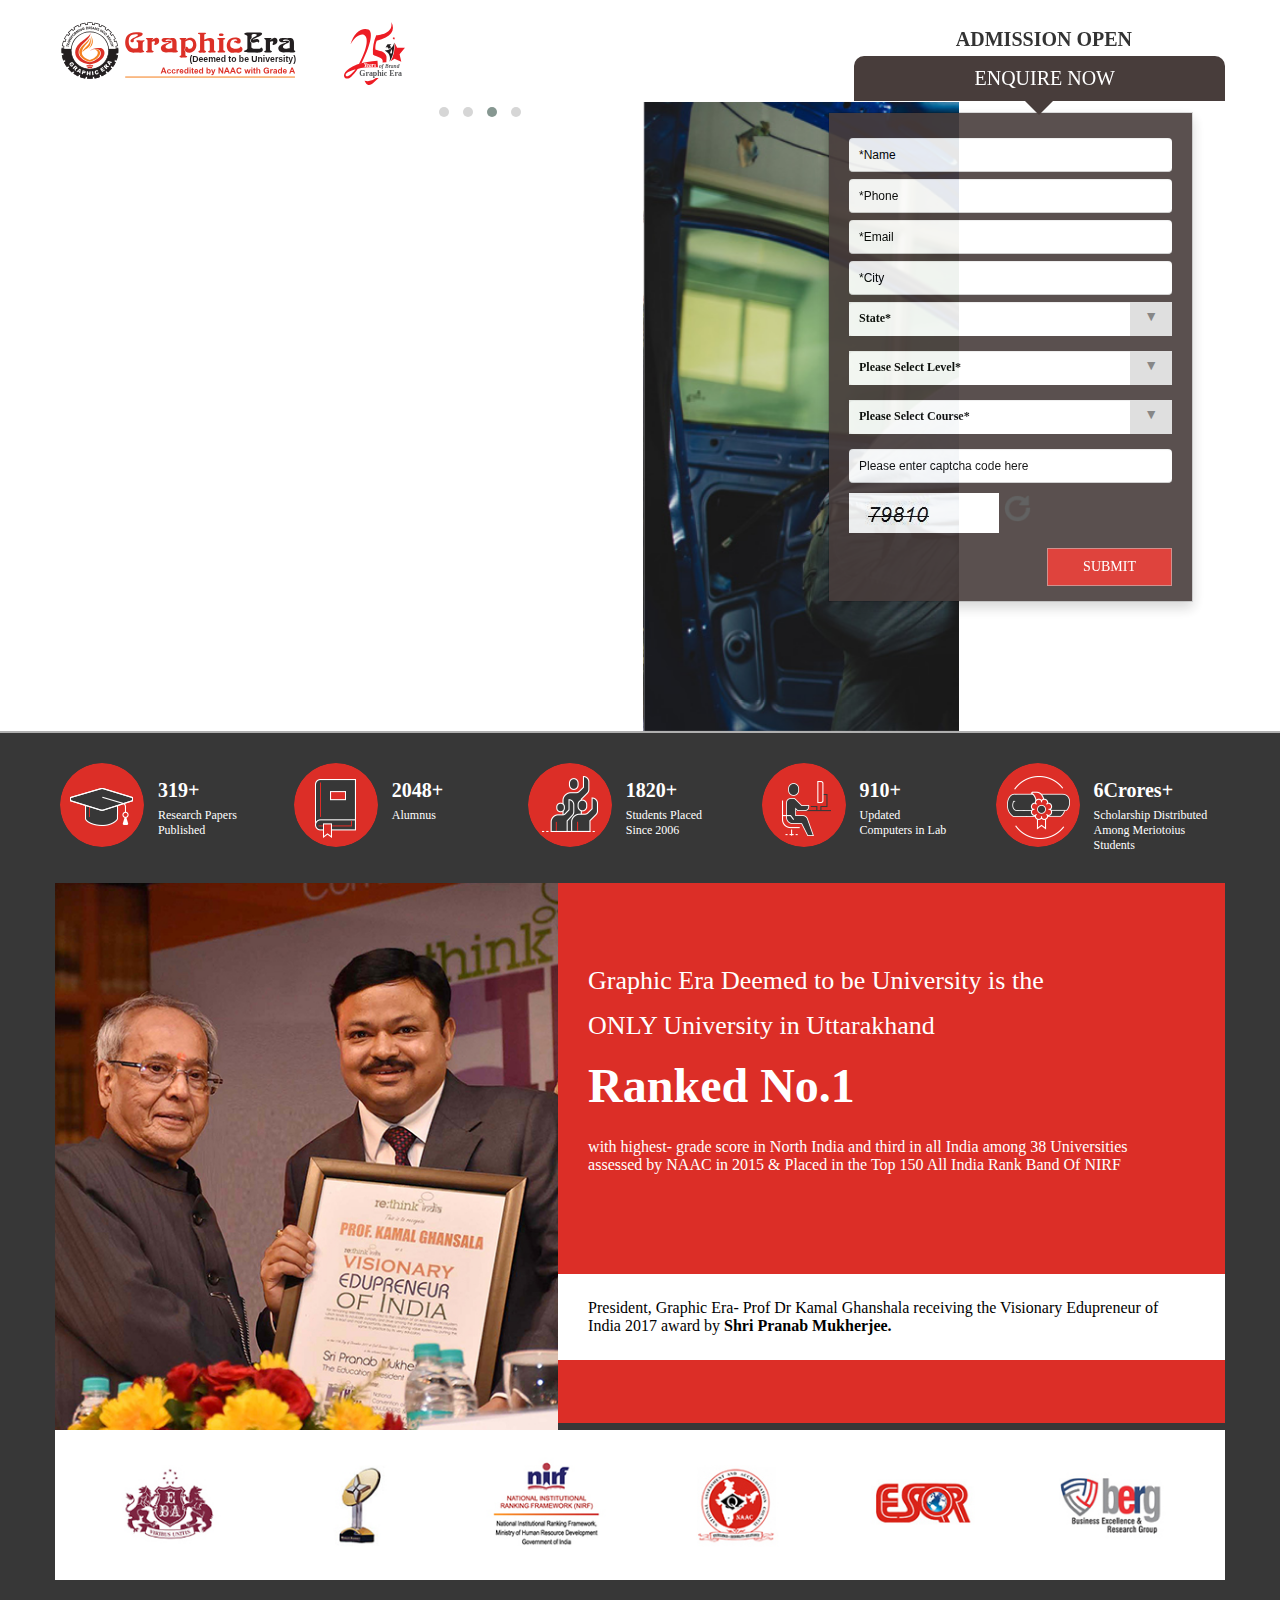
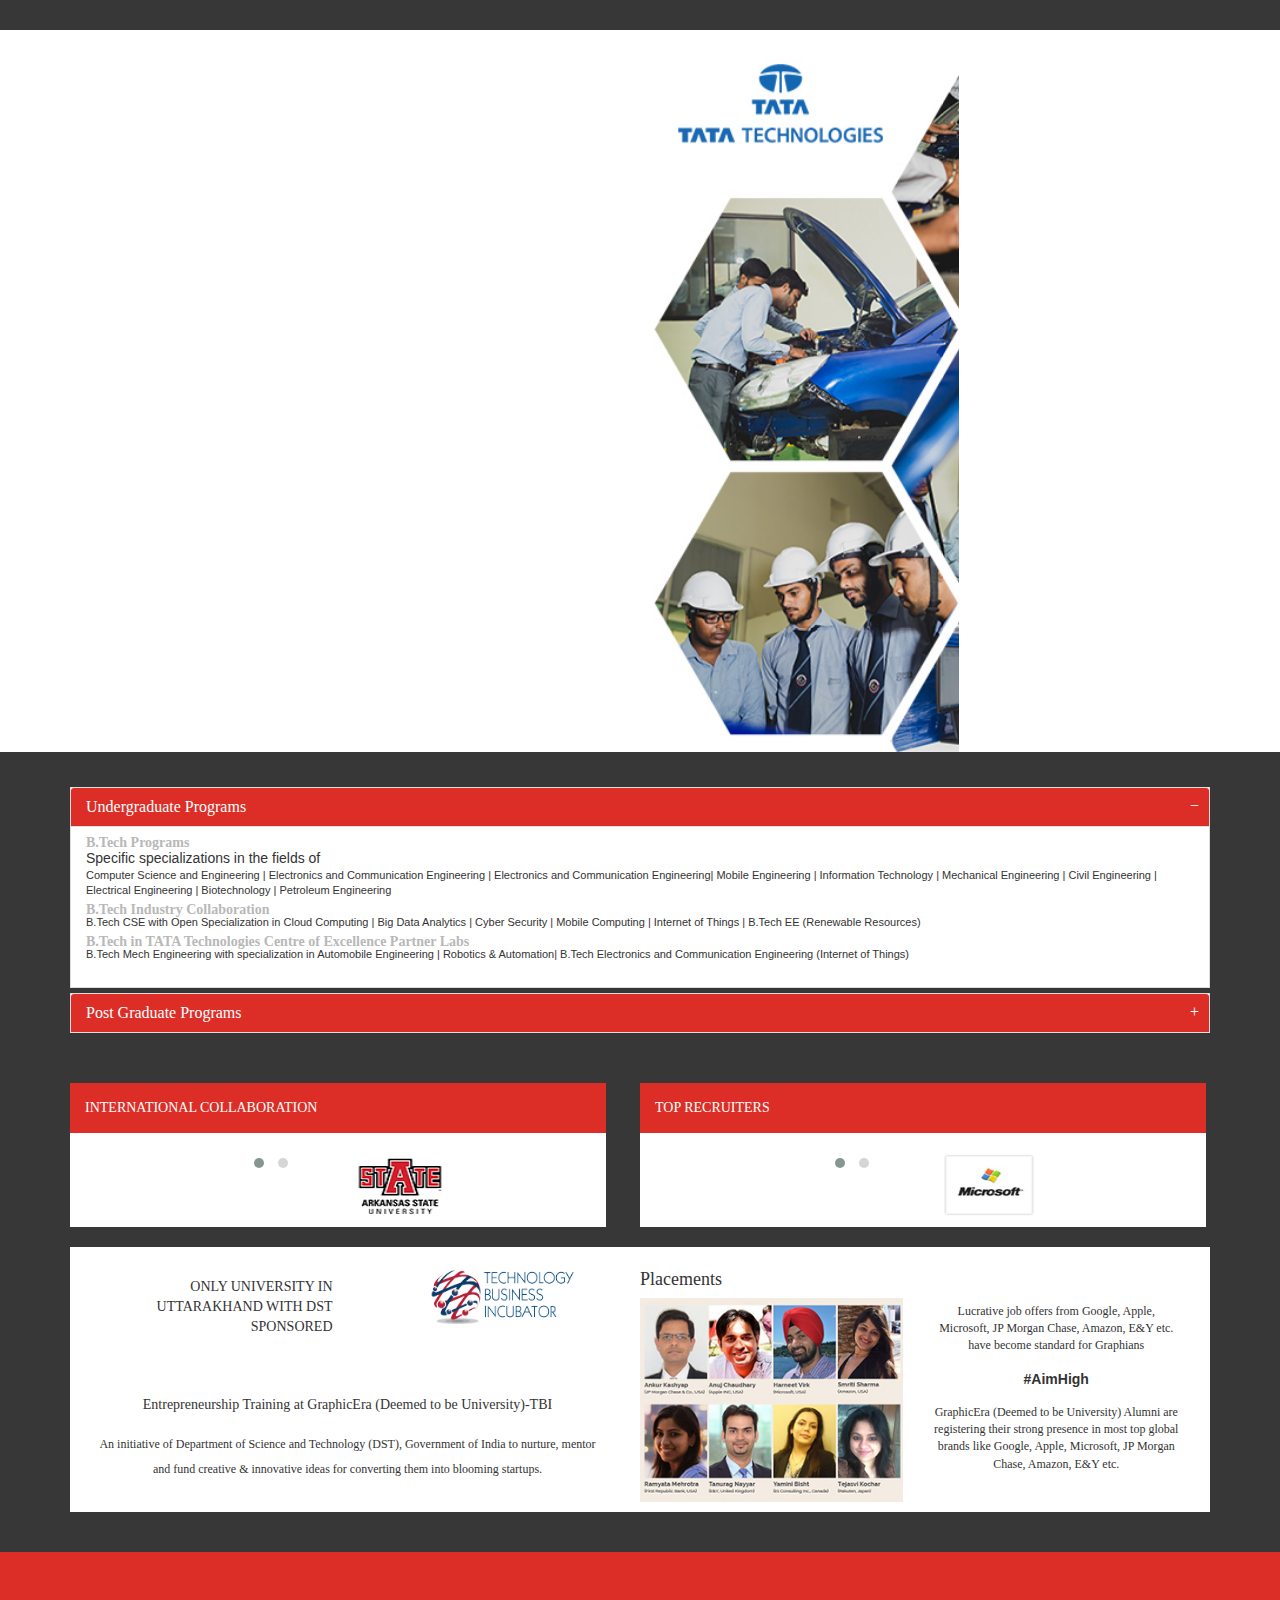
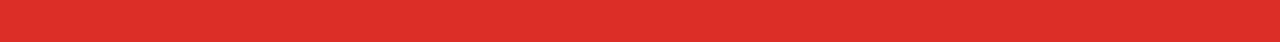
==== geu/index.html @ 0e21ab45 "Add files via upload" ====
<!DOCTYPE html PUBLIC "-//W3C//DTD XHTML 1.0 Transitional//EN" "http://www.w3.org/TR/xhtml1/DTD/xhtml1-transitional.dtd">
<!-- saved from url=(0041)http://www.geu.ac.in/engg-admissions2018/ -->
<html xmlns="http://www.w3.org/1999/xhtml"><head><meta http-equiv="Content-Type" content="text/html; charset=UTF-8"><title>
	Admission 2018 | Graphic Era University
</title><meta name="keywords" content="best engineering college in dehradun, engineering college in dehradun, technology college in dehradun, top technical university in india, top university in india for engineering"><meta name="description" content="Ranked 1st in Top, Private Universities in Dehradun, Uttarakhand - Graphic Era University is evidently the Top and best engineering university in India,  offering B.Tech, M.Tech, MBA, BBA, MCA, BCA."><meta name="viewport" content="width=1024"><link rel="stylesheet" href="./Admission 2018 _ Graphic Era University_files/style2.css" type="text/css"><link rel="stylesheet" href="./Admission 2018 _ Graphic Era University_files/bootstrap.min.css"><link rel="stylesheet" href="./Admission 2018 _ Graphic Era University_files/fontawesome-all.min.css"><link rel="stylesheet" href="./Admission 2018 _ Graphic Era University_files/geu-mainStyle.css" type="text/css"><link rel="stylesheet" href="./Admission 2018 _ Graphic Era University_files/custom-responsive-style.css" type="text/css"><link rel="stylesheet" href="./Admission 2018 _ Graphic Era University_files/owl.carousel.min.css" type="text/css"><link rel="stylesheet" href="./Admission 2018 _ Graphic Era University_files/owl.theme.default.min.css" type="text/css"><link rel="stylesheet" type="text/css" href="./Admission 2018 _ Graphic Era University_files/jquery.realperson.css">
    <script type="text/javascript" async="" src="./Admission 2018 _ Graphic Era University_files/f.txt"></script><script type="text/javascript" async="" src="./Admission 2018 _ Graphic Era University_files/st.v3.js.download"></script><script src="./Admission 2018 _ Graphic Era University_files/1748163865430620" async=""></script><script async="" src="./Admission 2018 _ Graphic Era University_files/fbevents.js.download"></script><script async="" src="./Admission 2018 _ Graphic Era University_files/analytics.js.download"></script><script src="./Admission 2018 _ Graphic Era University_files/jquery.min.js.download"></script>
    <script src="./Admission 2018 _ Graphic Era University_files/bootstrap.min.js.download"></script>
    <script type="text/javascript" src="./Admission 2018 _ Graphic Era University_files/owl.carousel.js.download"></script>
    <script type="text/javascript" src="./Admission 2018 _ Graphic Era University_files/csrouselScript.js.download"></script>
    <script type="text/javascript" src="./Admission 2018 _ Graphic Era University_files/navbar-fixed-on-scrolling.js.download"></script>
    <script type="text/javascript" src="./Admission 2018 _ Graphic Era University_files/jquery.plugin.min.js.download"></script>
    <script type="text/javascript" src="./Admission 2018 _ Graphic Era University_files/jquery.realperson.min.js.download"></script>
    <script type="text/javascript">
        function RefreshCaptchanew() {
            var img = document.getElementById("imgCaptchanew");
            img.src = "/Handler.ashx?query=" + Math.random();
        }
    </script>
    <script>
        (function (i, s, o, g, r, a, m) {
            i['GoogleAnalyticsObject'] = r; i[r] = i[r] || function () {
                (i[r].q = i[r].q || []).push(arguments)
            }, i[r].l = 1 * new Date(); a = s.createElement(o),
  m = s.getElementsByTagName(o)[0]; a.async = 1; a.src = g; m.parentNode.insertBefore(a, m)
        })(window, document, 'script', 'https://www.google-analytics.com/analytics.js', 'ga');

        ga('create', 'UA-99084455-1', 'auto');
        ga('send', 'pageview');

    </script>
    <!-- Facebook Pixel Code -->
    <script>
        !function (f, b, e, v, n, t, s) {
            if (f.fbq) return; n = f.fbq = function () {
                n.callMethod ?
n.callMethod.apply(n, arguments) : n.queue.push(arguments)
            };
            if (!f._fbq) f._fbq = n; n.push = n; n.loaded = !0; n.version = '2.0';
            n.queue = []; t = b.createElement(e); t.async = !0;
            t.src = v; s = b.getElementsByTagName(e)[0];
            s.parentNode.insertBefore(t, s)
        } (window, document, 'script',
'https://connect.facebook.net/en_US/fbevents.js');
        fbq('init', '1748163865430620');
        fbq('track', 'PageView');
    </script>
    <noscript>
        <img height="1" width="1" src="https://www.facebook.com/tr?id=1748163865430620&ev=PageView
&noscript=1" />
    </noscript>
    <!-- End Facebook Pixel Code -->
    <!-- Global site tag (gtag.js) - Google AdWords: 823971696 -->
    <script async="" src="./Admission 2018 _ Graphic Era University_files/js"></script>
    <script>
        window.dataLayer = window.dataLayer || [];
        function gtag() { dataLayer.push(arguments); }
        gtag('js', new Date());

        gtag('config', 'AW-823971696');
</script>
    <script type="text/javascript">
        (function () {
            var f = function () {
                EF.init({ eventType: "transaction",
                    transactionProperties: "ev_LP_Visit=1&ev_transid=<transid>",
                    segment: "",
                    searchSegment: "",
                    sku: "",
                    userid: "5445",
                    pixelHost: "pixel.everesttech.net"

 , allow3rdPartyPixels: 1
                });
                EF.main();
            };
            window.EF = window.EF || {};
            if (window.EF.main) {
                f();
                return;
            }
            window.EF.onloadCallbacks = window.EF.onloadCallbacks || [];
            window.EF.onloadCallbacks[window.EF.onloadCallbacks.length] = f;
            if (!window.EF.jsTagAdded) {
                var efjs = document.createElement('script'); efjs.type = 'text/javascript'; efjs.async = true;
                efjs.src = 'https://www.everestjs.net/static/st.v3.js';
                var s = document.getElementsByTagName('script')[0]; s.parentNode.insertBefore(efjs, s);
                window.EF.jsTagAdded = 1;
            }
        })();
    </script>
    <noscript>
        <img src="https://pixel.everesttech.net/5445/t?ev_LP_Visit=1&ev_transid=<transid>"
            width="1" height="1" /></noscript>
<script src="./Admission 2018 _ Graphic Era University_files/f(1).txt"></script></head>
<body>
    <form name="form1" method="post" action="http://www.geu.ac.in/engg-admissions2018/" onsubmit="javascript:return WebForm_OnSubmit();" id="form1">
<div>
<input type="hidden" name="__EVENTTARGET" id="__EVENTTARGET" value="">
<input type="hidden" name="__EVENTARGUMENT" id="__EVENTARGUMENT" value="">
<input type="hidden" name="__LASTFOCUS" id="__LASTFOCUS" value="">
<input type="hidden" name="__VIEWSTATE" id="__VIEWSTATE" value="/[base64]/[base64]/nWE8kLipBoz">
</div>

<script type="text/javascript">
//<![CDATA[
var theForm = document.forms['form1'];
if (!theForm) {
    theForm = document.form1;
}
function __doPostBack(eventTarget, eventArgument) {
    if (!theForm.onsubmit || (theForm.onsubmit() != false)) {
        theForm.__EVENTTARGET.value = eventTarget;
        theForm.__EVENTARGUMENT.value = eventArgument;
        theForm.submit();
    }
}
//]]>
</script>


<script src="./Admission 2018 _ Graphic Era University_files/WebResource.axd" type="text/javascript"></script>


<script src="./Admission 2018 _ Graphic Era University_files/ScriptResource.axd" type="text/javascript"></script>
<script src="./Admission 2018 _ Graphic Era University_files/ScriptResource(1).axd" type="text/javascript"></script>
<script src="./Admission 2018 _ Graphic Era University_files/ScriptResource(2).axd" type="text/javascript"></script>
<script type="text/javascript">
//<![CDATA[
function WebForm_OnSubmit() {
validateAndHighlight();if (typeof(ValidatorOnSubmit) == "function" && ValidatorOnSubmit() == false) return false;
return true;
}
//]]>
</script>

<div>

	<input type="hidden" name="__VIEWSTATEGENERATOR" id="__VIEWSTATEGENERATOR" value="008FA252">
</div>
    <script type="text/javascript">
//<![CDATA[
Sys.WebForms.PageRequestManager._initialize('ScriptManager1', document.getElementById('form1'));
Sys.WebForms.PageRequestManager.getInstance()._updateControls([], [], [], 90);
//]]>
</script>

    <script type="text/javascript">
        function validateAndHighlight() {
            for (var i = 0; i < Page_Validators.length; i++) {
                var val = Page_Validators[i];
                var ctrl = document.getElementById(val.controltovalidate);
                if (ctrl != null && ctrl.style != null) {
                    if (!val.isvalid) {
                        ctrl.style.borderColor = '#FF0000';
                        //                        ctrl.style.backgroundColor = '#fbe3e6';
                    }
                    else {
                        ctrl.style.borderColor = '';
                        ctrl.style.backgroundColor = '';
                    }
                }
            }
        }
    </script>
    <header>

        <!-- Fixed navbar -->
        <nav id="header" class="navbar navbar-fixed-top">
            <div id="header-container" class="container navbar-container">
                <div class="navbar-header">
                    <button type="button" class="navbar-toggle" data-toggle="collapse" data-target="#myNavbar">
                        <span class="icon-bar"></span>
                        <span class="icon-bar"></span>
                        <span class="icon-bar"></span>
                    </button>

                    <a id="brand" class="navbar-brand logo" href="http://www.geu.ac.in/engg-admissions2018/#"><img class="img-responsive brandLogo" src="./Admission 2018 _ Graphic Era University_files/geu-logo.svg" alt="GEU Logo"></a>
                    <a id="geu-celebration" class="navbar-brand anniversary-logo" href="http://www.geu.ac.in/engg-admissions2018/#"><img class="img-responsive brandLogo anniversary-logo" src="./Admission 2018 _ Graphic Era University_files/anniversary-logo.svg" alt=" Logo"></a>
                </div>
                <div id="navbar" class="collapse navbar-collapse">
                    <h1>Admission Open</h1>
                    <ul class="enquire-now-form">
                        <li class="enquire-now-btn active"><a href="http://www.geu.ac.in/engg-admissions2018/#" id="enquireNow-btn">Enquire Now </a>
                            
                        </li>
                    </ul>
                </div>
            </div>
        </nav>
        <!-- Fixed navbar -->
    </header>
    <div class="geu-banner-content">
        <div class="geu-banner-carousel owl-theme owl-loaded owl-drag owl-carousel">
            
            
            
            
        <div class="owl-stage-outer"><div class="owl-stage" style="transform: translate3d(-6076px, 0px, 0px); transition: 0.25s; width: 12154px;"><div class="owl-item cloned" style="width: 1519.2px;"><div class="items">
                <img src="./Admission 2018 _ Graphic Era University_files/geu-carousel-banner-3.jpg" alt="GEU TATA">
            </div></div><div class="owl-item cloned" style="width: 1519.2px;"><div class="items">
                <img src="./Admission 2018 _ Graphic Era University_files/geu-carousel-banner-4.jpg" alt="GEU TATA">
            </div></div><div class="owl-item" style="width: 1519.2px;"><div class="items">
                <img src="./Admission 2018 _ Graphic Era University_files/geu-carousel-banner-1.jpg" alt="GEU Dehradun Top View">
            </div></div><div class="owl-item" style="width: 1519.2px;"><div class="items">
                <img src="./Admission 2018 _ Graphic Era University_files/geu-carousel-banner-2.jpg" alt="GEU Dehradun Front View">
            </div></div><div class="owl-item active" style="width: 1519.2px;"><div class="items">
                <img src="./Admission 2018 _ Graphic Era University_files/geu-carousel-banner-3.jpg" alt="GEU TATA">
            </div></div><div class="owl-item" style="width: 1519.2px;"><div class="items">
                <img src="./Admission 2018 _ Graphic Era University_files/geu-carousel-banner-4.jpg" alt="GEU TATA">
            </div></div><div class="owl-item cloned" style="width: 1519.2px;"><div class="items">
                <img src="./Admission 2018 _ Graphic Era University_files/geu-carousel-banner-1.jpg" alt="GEU Dehradun Top View">
            </div></div><div class="owl-item cloned" style="width: 1519.2px;"><div class="items">
                <img src="./Admission 2018 _ Graphic Era University_files/geu-carousel-banner-2.jpg" alt="GEU Dehradun Front View">
            </div></div></div></div><div class="owl-nav disabled"><div class="owl-prev">prev</div><div class="owl-next">next</div></div><div class="owl-dots"><div class="owl-dot"><span></span></div><div class="owl-dot"><span></span></div><div class="owl-dot active"><span></span></div><div class="owl-dot"><span></span></div></div></div>
        <ul class="enquire-now-form-content">
            <div id="divform">
                <div class="form-group">
                    <input name="txtname" type="text" id="txtname" class="form-control" placeholder="*Name">
                    <span id="RequiredFieldValidator1" class="star_valid" style="color:Red;display:none;">*</span>
                    
                </div>
                <div class="form-group">
                    
                    <input name="txtphone" type="text" id="txtphone" class="form-control" placeholder="*Phone">
                    <span id="RequiredFieldValidator2" class="star_valid" style="color:Red;display:none;">*</span>
                </div>
                <div class="form-group">
                    
                    <input name="txtemail" type="text" id="txtemail" class="form-control" placeholder="*Email">
                    <span id="RegularExpressionValidator1" class="star_valid" style="color:Red;display:none;">*</span>
                    <span id="RequiredFieldValidator7" class="star_valid" style="color:Red;display:none;">*</span>
                </div>
                <div class="form-group">
                    
                    <input name="txtcity" type="text" id="txtcity" class="form-control" placeholder="*City">
                    <span id="RequiredFieldValidator4" class="star_valid" style="color:Red;display:none;">*</span>
                </div>
                <div class="form-group">
                    <div class="selectContainer">
                        <div class="input-group-custom">
                            <div class="select">
                                <select name="drpstate" id="drpstate" class="form-control">
	<option selected="selected" value="0">State*</option>
	<option value="Andaman and Nicobar Island">Andaman and Nicobar Island</option>
	<option value="Andhra Pradesh">Andhra Pradesh</option>
	<option value="Arunachal Pradesh">Arunachal Pradesh</option>
	<option value="Assam">Assam</option>
	<option value="Bihar">Bihar</option>
	<option value="Chandigarh">Chandigarh</option>
	<option value="Chhattisgarh">Chhattisgarh</option>
	<option value="Dadra and Nagar Haveli">Dadra and Nagar Haveli</option>
	<option value="Daman and Diu">Daman and Diu</option>
	<option value="Delhi">Delhi</option>
	<option value="Goa">Goa</option>
	<option value="Gujarat">Gujarat</option>
	<option value="Haryana">Haryana</option>
	<option value="Himachal Pradesh">Himachal Pradesh</option>
	<option value="Jammu and Kashmir">Jammu and Kashmir</option>
	<option value="Jharkhand">Jharkhand</option>
	<option value="Karnataka">Karnataka</option>
	<option value="Kerala">Kerala</option>
	<option value="Lakshadweep">Lakshadweep</option>
	<option value="Madhya Pradesh">Madhya Pradesh</option>
	<option value="Maharashtra">Maharashtra</option>
	<option value="Manipur">Manipur</option>
	<option value="Meghalaya">Meghalayae</option>
	<option value="Mizoram">Mizoram</option>
	<option value="Nagaland">Nagaland</option>
	<option value="National Capital Region (India)">National Capital Region (India)</option>
	<option value="Odisha">Odisha</option>
	<option value="Puducherry">Puducherry</option>
	<option value="Punjab">Punjab</option>
	<option value="Rajasthan">Rajasthan</option>
	<option value="Sikkim">Sikkim</option>
	<option value="Tamil Nadu">Tamil Nadu</option>
	<option value="Tripura">Tripura</option>
	<option value="Uttar Pradesh">Uttar Pradesh</option>
	<option value="Uttarakhand">Uttarakhand</option>
	<option value="West Bengal">West Bengal</option>

</select>
                                <span id="RequiredFieldValidator3" class="star_valid2" style="color:Red;display:none;">*</span>
                            </div>
                        </div>
                    </div>
                </div>
                <div class="form-group">
                    <div class="col-md-12 selectContainer">
                        <div class="input-group-custom">
                            <div class="select">
                                <select name="drplevel" onchange="javascript:setTimeout(&#39;__doPostBack(\&#39;drplevel\&#39;,\&#39;\&#39;)&#39;, 0)" id="drplevel" class="form-control">
	<option selected="selected" value="0">Please Select Level*</option>
	<option value="1">Under Graduate Programmes</option>
	<option value="2">Post Graduate Programmes</option>
	<option value="3">Doctoral Programmes</option>

</select>
                                <span id="RequiredFieldValidator5" class="star_valid2" style="color:Red;display:none;">*</span>
                            </div>
                        </div>
                    </div>
                </div>
                <div class="form-group">
                    <div class="col-md-12 selectContainer">
                        <div class="input-group-custom">
                            <div class="select">
                                <select name="drpcourse" id="drpcourse" class="form-control">
	<option value="0">Please Select Course*</option>
	<option value=" B.Tech (Electrical Engineering)"> B.Tech (Electrical Engineering)</option>
	<option value="B A. Economics (Honors)">B A. Economics (Honors)</option>
	<option value="B A. Psychology (Honors)">B A. Psychology (Honors)</option>
	<option value="B. Sc. (H) Biotechnology ">B. Sc. (H) Biotechnology </option>
	<option value="B. Sc. (H). Microbiology  ">B. Sc. (H). Microbiology  </option>
	<option value="B. Tech ( Mechanical Engineering )">B. Tech ( Mechanical Engineering )</option>
	<option value="B. Tech (Civil Engineering)">B. Tech (Civil Engineering)</option>
	<option value="B. Tech (Information Technology)">B. Tech (Information Technology)</option>
	<option value="B. Tech Computer Science and Engineering">B. Tech Computer Science and Engineering</option>
	<option value="B.Com (Honors)">B.Com (Honors)</option>
	<option value="B.Com (Hons) Corporate Accounting and Financial Analysis with CMA, US">B.Com (Hons) Corporate Accounting and Financial Analysis with CMA, US</option>
	<option value="B.Com (Hons) International Finance and Accounting with ACCA, UK">B.Com (Hons) International Finance and Accounting with ACCA, UK</option>
	<option value="B.Sc. Food Technology (Hons.)">B.Sc. Food Technology (Hons.)</option>
	<option value="B.Tech ( Electronics and Communication Engineering )">B.Tech ( Electronics and Communication Engineering )</option>
	<option value="B.Tech (Biotechnology)">B.Tech (Biotechnology)</option>
	<option value="B.Tech (Petroleum Engineering)">B.Tech (Petroleum Engineering)</option>
	<option value="B.Tech Electronics and Communication Engineering Hons (Embedded Systems &amp;amp; Robotics)">B.Tech Electronics and Communication Engineering Hons (Embedded Systems &amp;amp; Robotics)</option>
	<option value="BA Political Science (Hons.)">BA Political Science (Hons.)</option>
	<option value="Bachelor of Business Administration(B.B.A)">Bachelor of Business Administration(B.B.A)</option>
	<option value="Bachelor of Computer Application(B.C.A)">Bachelor of Computer Application(B.C.A)</option>
	<option value="Bachelor of Science (Information Technology) B.Sc. (IT)">Bachelor of Science (Information Technology) B.Sc. (IT)</option>
	<option value="M. Sc. (Biotechnology)">M. Sc. (Biotechnology)</option>
	<option value="M. Sc. (Information Technology)">M. Sc. (Information Technology)</option>
	<option value="M.Sc Bio Chemistry">M.Sc Bio Chemistry</option>
	<option value="M.Sc.  Microbiology">M.Sc.  Microbiology</option>
	<option value="M.Tech (CAD/CAM Engineering) ">M.Tech (CAD/CAM Engineering) </option>
	<option value="M.Tech (Computer Science &amp;amp; Engg.) ">M.Tech (Computer Science &amp;amp; Engg.) </option>
	<option value="M.Tech (VLSI Design and System)">M.Tech (VLSI Design and System)</option>
	<option value="M.Tech Geo-Informatics">M.Tech Geo-Informatics</option>
	<option value="M.Tech Structural Engineering">M.Tech Structural Engineering</option>
	<option value="Master of Business Administration">Master of Business Administration</option>
	<option value="Master of Computer Application (M.C.A.)">Master of Computer Application (M.C.A.)</option>
	<option value="MCA Lateral">MCA Lateral</option>
	<option value="Ph. D.  Microbiology ">Ph. D.  Microbiology </option>
	<option value="Ph. D. in Electronics &amp;amp; Communication Engineering">Ph. D. in Electronics &amp;amp; Communication Engineering</option>
	<option value="Ph.D in Electrical Engineering">Ph.D in Electrical Engineering</option>
	<option value="Ph.D. in Biotechnology">Ph.D. in Biotechnology</option>
	<option value="Ph.D. in Biotechnology - GEU">Ph.D. in Biotechnology - GEU</option>
	<option value="Ph.D. in Chemistry">Ph.D. in Chemistry</option>
	<option value="Ph.D. in Civil Engineering">Ph.D. in Civil Engineering</option>
	<option value="Ph.D. in Computer Application">Ph.D. in Computer Application</option>
	<option value="Ph.D. in Computer Science and Engineering">Ph.D. in Computer Science and Engineering</option>
	<option value="Ph.D. in Environmental Science">Ph.D. in Environmental Science</option>
	<option value="Ph.D. in Management Studies">Ph.D. in Management Studies</option>
	<option value="Ph.D. in Mathematics">Ph.D. in Mathematics</option>
	<option value="Ph.D. in Mechanical Engineering">Ph.D. in Mechanical Engineering</option>
	<option value="Ph.D. in Physics">Ph.D. in Physics</option>

</select>
                                <span id="RequiredFieldValidator6" class="star_valid2" style="color:Red;display:none;">*</span>
                            </div>
                        </div>
                    </div>
                </div>
                <div class="form-group">
                    <div class="col-md-12 selectContainer">
                        <div class="input-group-custom">
                            <input name="captcha" type="text" id="captcha" class="form-control" placeholder="Please enter captcha code here">
                            <span id="RequiredFieldValidator12" class="star_valid2" style="color:Red;display:none;">*</span>
                            <img src="./Admission 2018 _ Graphic Era University_files/Handler.ashx" id="imgCaptchanew" class="img_immg" width="100px">
                            <a class="refresh-capcha" href="javascript:void(0)" onclick="javascript:RefreshCaptchanew();">
                                <img src="./Admission 2018 _ Graphic Era University_files/refresh.png" class="capp_img" width="32px" height="35px" alt=""></a>
                        </div>
                    </div>
                </div>
                <div class="form-group">
                    <div class="">
                        <div>
                            <input type="submit" name="btnsubmit" value="Submit" onclick="javascript:WebForm_DoPostBackWithOptions(new WebForm_PostBackOptions(&quot;btnsubmit&quot;, &quot;&quot;, true, &quot;enquiry&quot;, &quot;&quot;, false, false))" id="btnsubmit" class="btn-submit">
                        </div>
                    </div>
                </div>
            </div>
            <div id="lblmessage" class="error_text">
                
            </div>
        </ul>
    </div>
    <div class="researchPaperSection-content geu-banner-content">
        <div class="container">
            <div class="row">
                <div class="researchPaperSection">
                    <div class="each-records">
                        <div class="feed-element">
                            <a href="http://www.geu.ac.in/engg-admissions2018/profile.html" class="pull-left">
                                <img alt="image" class="img-circle" src="./Admission 2018 _ Graphic Era University_files/1.png" onmouseover="this.src=&#39;/admission2018/images/icons-png/1_hover.png&#39;" onmouseout="this.src=&#39;/admission2018/images/icons-png/1.png&#39;">
                            </a>
                            <div class="media-body">
                                <strong><span class="count">1400</span>+</strong> <small>Research Papers Published</small>
                                <br>
                            </div>
                        </div>
                    </div>
                    <div class="each-records">
                        <div class="feed-element">
                            <a href="http://www.geu.ac.in/engg-admissions2018/profile.html" class="pull-left">
                                <img alt="image" class="img-circle" src="./Admission 2018 _ Graphic Era University_files/2.png" onmouseover="this.src=&#39;/admission2018/images/icons-png/2-hover.png&#39;" onmouseout="this.src=&#39;/admission2018/images/icons-png/2.png&#39;">
                            </a>
                            <div class="media-body">
                                <strong><span class="count">9000</span>+</strong> <small>Alumnus</small>
                                <br>
                            </div>
                        </div>
                    </div>
                    <div class="each-records">
                        <div class="feed-element">
                            <a href="http://www.geu.ac.in/engg-admissions2018/profile.html" class="pull-left">
                                <img alt="image" class="img-circle" src="./Admission 2018 _ Graphic Era University_files/3.png" onmouseover="this.src=&#39;/admission2018/images/icons-png/3_hover.png&#39;" onmouseout="this.src=&#39;/admission2018/images/icons-png/3.png&#39;">
                            </a>
                            <div class="media-body">
                                <strong><span class="count">8000</span>+</strong> <small>Students Placed Since 2006</small>
                                <br>
                            </div>
                        </div>
                    </div>
                    <div class="each-records">
                        <div class="feed-element">
                            <a href="http://www.geu.ac.in/engg-admissions2018/profile.html" class="pull-left">
                                <img alt="image" class="img-circle" src="./Admission 2018 _ Graphic Era University_files/4.png" onmouseover="this.src=&#39;/admission2018/images/icons-png/4_hover.png&#39;" onmouseout="this.src=&#39;/admission2018/images/icons-png/4.png&#39;">
                            </a>
                            <div class="media-body">
                                <strong><span class="count">4000</span>+</strong> <small>Updated Computers in Lab</small>
                                <br>
                            </div>
                        </div>
                    </div>
                    <div class="each-records">
                        <div class="feed-element">
                            <a href="http://www.geu.ac.in/engg-admissions2018/profile.html" class="pull-left">
                                <img alt="image" class="img-circle" src="./Admission 2018 _ Graphic Era University_files/5.png" onmouseover="this.src=&#39;/admission2018/images/icons-png/5_hover.png&#39;" onmouseout="this.src=&#39;/admission2018/images/icons-png/5.png&#39;">
                            </a>
                            <div class="media-body">
                                <strong><span class="count">23</span>Crores+</strong> <small>Scholarship Distributed
                                    Among Meriotoius Students</small>
                                <br>
                            </div>
                        </div>
                    </div>
                </div>
            </div>
        </div>
    </div>
    <div class="research-paper-section-wrapper">
        <div class="container">
            <div class="row">
                <div class="research-paper-section-award">
                    <img src="./Admission 2018 _ Graphic Era University_files/president-award.jpg" class="img-responsive" alt="President Award">
                </div>
                <div class="research-paper-section-content-wrapper">
                    <div class="research-content">
                        <h4>
                            Graphic Era Deemed to be University is the
                            <br>
                            ONLY University in Uttarakhand</h4>
                        <h1>
                            Ranked No.1</h1>
                        <p>
                            with highest- grade score in North India and third in all India among 38 Universities
                            assessed by NAAC in 2015 &amp; Placed in the Top 150 All India Rank Band Of NIRF</p>
                    </div>
                    <div class="award-text">
                        <p>
                            President, Graphic Era- Prof Dr Kamal Ghanshala receiving the Visionary Edupreneur
                            of India 2017 award by <strong>Shri Pranab Mukherjee.</strong>
                        </p>
                    </div>
                </div>
            </div>
            <div class="row">
                <div class="awardContentDetails col-md-12 col-lg-12">
                    <div class="each-block col-md-2 col-lg-2">
                        <div class="feed-element">
                            <a href="http://www.geu.ac.in/engg-admissions2018/profile.html" class="pull-left">
                                <img alt="image" class="img-responsive" src="./Admission 2018 _ Graphic Era University_files/awards-1.jpg">
                            </a>
                        </div>
                    </div>
                    <div class="each-block col-md-2 col-lg-2">
                        <div class="feed-element">
                            <a href="http://www.geu.ac.in/engg-admissions2018/profile.html" class="pull-left">
                                <img alt="image" class="img-responsive" src="./Admission 2018 _ Graphic Era University_files/awards-2.jpg">
                            </a>
                        </div>
                    </div>
                    <div class="each-block col-md-2 col-lg-2">
                        <div class="feed-element">
                            <a href="http://www.geu.ac.in/engg-admissions2018/profile.html" class="pull-left">
                                <img alt="image" class="img-responsive" src="./Admission 2018 _ Graphic Era University_files/awards-3.jpg">
                            </a>
                        </div>
                    </div>
                    <div class="each-block col-md-2 col-lg-2">
                        <div class="feed-element">
                            <a href="http://www.geu.ac.in/engg-admissions2018/profile.html" class="pull-left">
                                <img alt="image" class="img-responsive" src="./Admission 2018 _ Graphic Era University_files/awards-4.jpg">
                            </a>
                        </div>
                    </div>
                    <div class="each-block col-md-2 col-lg-2">
                        <div class="feed-element">
                            <a href="http://www.geu.ac.in/engg-admissions2018/profile.html" class="pull-left">
                                <img alt="image" class="img-responsive" src="./Admission 2018 _ Graphic Era University_files/awards-5.jpg">
                            </a>
                        </div>
                    </div>
                    <div class="each-block col-md-2 col-lg-2">
                        <div class="feed-element">
                            <a href="http://www.geu.ac.in/engg-admissions2018/profile.html" class="pull-left">
                                <img alt="image" class="img-responsive" src="./Admission 2018 _ Graphic Era University_files/awards-6.jpg">
                            </a>
                        </div>
                    </div>
                </div>
            </div>
        </div>
    </div>
    <div class="next-generation">
        <div class="carousel-content">
            <div class="next-generation-carousel owl-theme owl-loaded owl-drag owl-carousel">
                
                
                
            <div class="owl-stage-outer"><div class="owl-stage" style="transform: translate3d(-3038px, 0px, 0px); transition: 0s; width: 10635px;"><div class="owl-item cloned" style="width: 1519.2px;"><div class="items">
                    <img src="./Admission 2018 _ Graphic Era University_files/tata-tech-slider-02.jpg" alt="GEU">
                </div></div><div class="owl-item cloned" style="width: 1519.2px;"><div class="items">
                    <img src="./Admission 2018 _ Graphic Era University_files/tata-tech-slider-03.jpg" alt="GEU">
                </div></div><div class="owl-item animated owl-animated-in fadeIn active" style="width: 1519.2px;"><div class="items">
                    <img src="./Admission 2018 _ Graphic Era University_files/tata-tech-slider-01.jpg" alt="GEU">
                </div></div><div class="owl-item" style="width: 1519.2px;"><div class="items">
                    <img src="./Admission 2018 _ Graphic Era University_files/tata-tech-slider-02.jpg" alt="GEU">
                </div></div><div class="owl-item animated owl-animated-in fadeIn" style="width: 1519.2px;"><div class="items">
                    <img src="./Admission 2018 _ Graphic Era University_files/tata-tech-slider-03.jpg" alt="GEU">
                </div></div><div class="owl-item cloned" style="width: 1519.2px;"><div class="items">
                    <img src="./Admission 2018 _ Graphic Era University_files/tata-tech-slider-01.jpg" alt="GEU">
                </div></div><div class="owl-item cloned" style="width: 1519.2px;"><div class="items">
                    <img src="./Admission 2018 _ Graphic Era University_files/tata-tech-slider-02.jpg" alt="GEU">
                </div></div></div></div><div class="owl-nav disabled"><div class="owl-prev">prev</div><div class="owl-next">next</div></div><div class="owl-dots disabled"></div></div>
        </div>
    </div>
    <div class="geu-accordion-content">
        <div class="container">
            <div class="panel-group" id="accordion">
                <div class="panel panel-default accordion-toggle" data-toggle="collapse" data-parent="#accordion" href="#panel1">
                    <div class="panel-heading">
                        <h4 class="panel-title">
                            <a class="accordion-toggle"><i class="glyphicon glyphicon-minus"></i>Undergraduate Programs</a>
                        </h4>
                    </div>
                    <div id="panel1" class="panel-collapse collapse in">
                        <div class="panel-body">
                            <div id="collapseOne">
                                <div>
                                    <div class="col-md-12 col-lg-12">
                                        <div class="">
                                            <label>
                                                B.Tech Programs</label>
                                        </div>
                                        <div class="">
                                            <span>Specific specializations in the fields of</span>
                                        </div>
                                        <div class="">
                                            <p>
                                                Computer Science and Engineering | Electronics and Communication Engineering | Electronics
                                                and Communication Engineering| Mobile Engineering | Information Technology | Mechanical
                                                Engineering | Civil Engineering | Electrical Engineering | Biotechnology | Petroleum
                                                Engineering</p>
                                        </div>
                                    </div>
                                    <div class="col-md-12 col-lg-12">
                                        <div class="">
                                            <label>
                                                B.Tech Industry Collaboration</label>
                                        </div>
                                        <div class="">
                                            <p>
                                                B.Tech CSE with Open Specialization in Cloud Computing | Big Data Analytics | Cyber
                                                Security | Mobile Computing | Internet of Things | B.Tech EE (Renewable Resources)</p>
                                        </div>
                                    </div>
                                    <div class="col-md-12 col-lg-12">
                                        <div class="">
                                            <label>
                                                B.Tech in TATA Technologies Centre of Excellence Partner Labs</label>
                                        </div>
                                        <div class="">
                                            <p>
                                                B.Tech Mech Engineering with specialization in Automobile Engineering | Robotics
                                                &amp; Automation| B.Tech Electronics and Communication Engineering (Internet of
                                                Things)</p>
                                        </div>
                                    </div>
                                </div>
                            </div>
                        </div>
                    </div>
                </div>
                <div class="panel panel-default accordion-toggle" data-toggle="collapse" data-parent="#accordion" href="#panel2">
                    <div class="panel-heading">
                        <h4 class="panel-title">
                            <a class="accordion-toggle"><i class="glyphicon glyphicon-plus"></i>Post Graduate Programs</a>
                        </h4>
                    </div>
                    <div id="panel2" class="panel-collapse collapse">
                        <div class="panel-body">
                            <div>
                                <div>
                                    <div>
                                        <div>
                                            <div class="col-md-12 col-lg-12">
                                                <div class="">
                                                    <label>
                                                        M.Tech Programs</label>
                                                </div>
                                                <div class="">
                                                    <span>Specific specializations in the fields of</span>
                                                </div>
                                                <div class="">
                                                    <p>
                                                        Computer Science| Petroleum Exploration| Bio Informatics| High Performance Computing
                                                        | Structural Engineering | Geo-Informatics | Biotechnology | Instrumentation and
                                                        Control Engg | CAD/CAM with specialization in Robotics &amp; Automation | CAD/CAM with
                                                        specialization in Product Design | Geo-Informatics| Computer Network Engg | VLSI
                                                        Design and System |Communication Systems| Control System</p>
                                                </div>
                                            </div>
                                        </div>
                                    </div>
                                </div>
                            </div>
                        </div>
                    </div>
                </div>
            </div>
        </div>
    </div>
    
    <div class="geu-accordion-content carousel">
        <div class="container">
            <div class="carousel-wrapper">
                <div class="carousel-heading">
                    <p>
                        INTERNATIONAL COLLABORATION</p>
                </div>
                <div class="carousel-content">
                    <div class="owl-carousel owl-theme owl-loaded owl-drag">
                        
                        
                        
                        
                        
                    <div class="owl-stage-outer"><div class="owl-stage" style="transform: translate3d(-811px, 0px, 0px); transition: 0.25s; width: 1759px;"><div class="owl-item cloned" style="width: 130.278px; margin-right: 5px;"><div class="items">
                            <img src="./Admission 2018 _ Graphic Era University_files/geu-carousel-2.jpg" alt="GEU">
                        </div></div><div class="owl-item cloned" style="width: 130.278px; margin-right: 5px;"><div class="items">
                            <img src="./Admission 2018 _ Graphic Era University_files/geu-carousel-3.jpg" alt="GEU">
                        </div></div><div class="owl-item cloned" style="width: 130.278px; margin-right: 5px;"><div class="items">
                            <img src="./Admission 2018 _ Graphic Era University_files/geu-carousel-4.jpg" alt="GEU">
                        </div></div><div class="owl-item cloned" style="width: 130.278px; margin-right: 5px;"><div class="items">
                            <img src="./Admission 2018 _ Graphic Era University_files/geu-carousel-5.jpg" alt="GEU">
                        </div></div><div class="owl-item" style="width: 130.278px; margin-right: 5px;"><div class="items">
                            <img src="./Admission 2018 _ Graphic Era University_files/geu-carousel-1.jpg" alt="GEU">
                        </div></div><div class="owl-item" style="width: 130.278px; margin-right: 5px;"><div class="items">
                            <img src="./Admission 2018 _ Graphic Era University_files/geu-carousel-2.jpg" alt="GEU">
                        </div></div><div class="owl-item active" style="width: 130.278px; margin-right: 5px;"><div class="items">
                            <img src="./Admission 2018 _ Graphic Era University_files/geu-carousel-3.jpg" alt="GEU">
                        </div></div><div class="owl-item active" style="width: 130.278px; margin-right: 5px;"><div class="items">
                            <img src="./Admission 2018 _ Graphic Era University_files/geu-carousel-4.jpg" alt="GEU">
                        </div></div><div class="owl-item active" style="width: 130.278px; margin-right: 5px;"><div class="items">
                            <img src="./Admission 2018 _ Graphic Era University_files/geu-carousel-5.jpg" alt="GEU">
                        </div></div><div class="owl-item cloned active" style="width: 130.278px; margin-right: 5px;"><div class="items">
                            <img src="./Admission 2018 _ Graphic Era University_files/geu-carousel-1.jpg" alt="GEU">
                        </div></div><div class="owl-item cloned" style="width: 130.278px; margin-right: 5px;"><div class="items">
                            <img src="./Admission 2018 _ Graphic Era University_files/geu-carousel-2.jpg" alt="GEU">
                        </div></div><div class="owl-item cloned" style="width: 130.278px; margin-right: 5px;"><div class="items">
                            <img src="./Admission 2018 _ Graphic Era University_files/geu-carousel-3.jpg" alt="GEU">
                        </div></div><div class="owl-item cloned" style="width: 130.278px; margin-right: 5px;"><div class="items">
                            <img src="./Admission 2018 _ Graphic Era University_files/geu-carousel-4.jpg" alt="GEU">
                        </div></div></div></div><div class="owl-nav disabled"><div class="owl-prev">prev</div><div class="owl-next">next</div></div><div class="owl-dots"><div class="owl-dot active"><span></span></div><div class="owl-dot"><span></span></div></div></div>
                </div>
            </div>
            <div class="carousel-wrapper">
                <div class="carousel-heading">
                    <p>
                        TOP RECRUITERS</p>
                </div>
                <div class="carousel-content">
                    <div class="owl-carousel owl-theme owl-loaded owl-drag">
                        
                        
                        
                        
                        
                        
                        
                    <div class="owl-stage-outer"><div class="owl-stage" style="transform: translate3d(-856px, 0px, 0px); transition: 0.25s; width: 2142px;"><div class="owl-item cloned" style="width: 137.778px; margin-right: 5px;"><div class="items">
                            <img src="./Admission 2018 _ Graphic Era University_files/geu-carousel-9.jpg" alt="GEU">
                        </div></div><div class="owl-item cloned" style="width: 137.778px; margin-right: 5px;"><div class="items">
                            <img src="./Admission 2018 _ Graphic Era University_files/geu-carousel-10.jpg" alt="GEU">
                        </div></div><div class="owl-item cloned" style="width: 137.778px; margin-right: 5px;"><div class="items">
                            <img src="./Admission 2018 _ Graphic Era University_files/geu-carousel-11.jpg" alt="GEU">
                        </div></div><div class="owl-item cloned" style="width: 137.778px; margin-right: 5px;"><div class="items">
                            <img src="./Admission 2018 _ Graphic Era University_files/geu-carousel-12.jpg" alt="GEU">
                        </div></div><div class="owl-item" style="width: 137.778px; margin-right: 5px;"><div class="items">
                            <img src="./Admission 2018 _ Graphic Era University_files/geu-carousel-6.jpg" alt="GEU">
                        </div></div><div class="owl-item" style="width: 137.778px; margin-right: 5px;"><div class="items">
                            <img src="./Admission 2018 _ Graphic Era University_files/geu-carousel-7.jpg" alt="GEU">
                        </div></div><div class="owl-item active" style="width: 137.778px; margin-right: 5px;"><div class="items">
                            <img src="./Admission 2018 _ Graphic Era University_files/geu-carousel-8.jpg" alt="GEU">
                        </div></div><div class="owl-item active" style="width: 137.778px; margin-right: 5px;"><div class="items">
                            <img src="./Admission 2018 _ Graphic Era University_files/geu-carousel-9.jpg" alt="GEU">
                        </div></div><div class="owl-item active" style="width: 137.778px; margin-right: 5px;"><div class="items">
                            <img src="./Admission 2018 _ Graphic Era University_files/geu-carousel-10.jpg" alt="GEU">
                        </div></div><div class="owl-item active" style="width: 137.778px; margin-right: 5px;"><div class="items">
                            <img src="./Admission 2018 _ Graphic Era University_files/geu-carousel-11.jpg" alt="GEU">
                        </div></div><div class="owl-item" style="width: 137.778px; margin-right: 5px;"><div class="items">
                            <img src="./Admission 2018 _ Graphic Era University_files/geu-carousel-12.jpg" alt="GEU">
                        </div></div><div class="owl-item cloned" style="width: 137.778px; margin-right: 5px;"><div class="items">
                            <img src="./Admission 2018 _ Graphic Era University_files/geu-carousel-6.jpg" alt="GEU">
                        </div></div><div class="owl-item cloned" style="width: 137.778px; margin-right: 5px;"><div class="items">
                            <img src="./Admission 2018 _ Graphic Era University_files/geu-carousel-7.jpg" alt="GEU">
                        </div></div><div class="owl-item cloned" style="width: 137.778px; margin-right: 5px;"><div class="items">
                            <img src="./Admission 2018 _ Graphic Era University_files/geu-carousel-8.jpg" alt="GEU">
                        </div></div><div class="owl-item cloned" style="width: 137.778px; margin-right: 5px;"><div class="items">
                            <img src="./Admission 2018 _ Graphic Era University_files/geu-carousel-9.jpg" alt="GEU">
                        </div></div></div></div><div class="owl-nav disabled"><div class="owl-prev">prev</div><div class="owl-next">next</div></div><div class="owl-dots"><div class="owl-dot active"><span></span></div><div class="owl-dot"><span></span></div></div></div>
                </div>
            </div>
        </div>
        <!-- placement section -->
        <div class="placementSection-content">
            <div class="placementContent container">
                <div class="row">
                    <div class="container">
                        <div class="row">
                            <div class="placementSection col-md-12 col-lg-12">
                                <div class="placementSection col-lg-6 col-md-6">
                                    <div class="placementWraper-panel col-lg-12 col-md-12">
                                        <div class="placementWraper col-lg-6 col-md-6">
                                            <p>
                                                Only University in Uttarakhand with DST Sponsored</p>
                                        </div>
                                        <div class="placementWraper col-lg-6 col-md-6">
                                            <img alt="image" class="img-responsive placement" src="./Admission 2018 _ Graphic Era University_files/Technology BusinessIncuba.jpg">
                                        </div>
                                        <div class="placementWraper-Head col-lg-12 col-md-12">
                                            <h5>
                                                Entrepreneurship Training at GraphicEra (Deemed to be University)-TBI</h5>
                                        </div>
                                        <div class="placementWraper-Desc col-lg-12 col-md-12">
                                            <p>
                                                An initiative of Department of Science and Technology (DST), Government of India
                                                to nurture, mentor and fund creative &amp; innovative ideas for converting them
                                                into blooming startups.</p>
                                        </div>
                                    </div>
                                </div>
                                <div class="placementSectionContent col-lg-6 col-md-6">
                                    <div class="placementWraper-panel col-lg-12 col-md-12">
                                        <div class="placementWraper-panel col-lg-12 col-md-12">
                                            <span>Placements</span>
                                        </div>
                                        <div class="placementWraper right-conent col-lg-6 col-md-6">
                                            <img alt="image" class="" src="./Admission 2018 _ Graphic Era University_files/profileImg_03.jpg">
                                        </div>
                                        <div class="profileContentText col-lg-6 col-md-6">
                                            <p>
                                                Lucrative job offers from Google, Apple, Microsoft, JP Morgan Chase, Amazon, E&amp;Y
                                                etc. have become standard for Graphians</p>
                                        </div>
                                        <div class="profileContentHeadText col-lg-6 col-md-6">
                                            <p>
                                                #AimHigh</p>
                                        </div>
                                        <div class="profileContentText col-lg-6 col-md-6">
                                            <p>
                                                GraphicEra (Deemed to be University) Alumni are registering their strong presence
                                                in most top global brands like Google, Apple, Microsoft, JP Morgan Chase, Amazon,
                                                E&amp;Y etc.</p>
                                        </div>
                                    </div>
                                </div>
                            </div>
                        </div>
                    </div>
                </div>
            </div>
        </div>
        <!-- placement section -->
        <br>
        <br>
        <footer>
            <div class="container">
                <div class="text-center center-block">
                    <a href="https://www.facebook.com/GEUOfficial/" target="_blank"><i class="fab fa-facebook-f"></i></a>
                    <a href="https://twitter.com/GEU_Official" target="_blank"><i class="fab fa-twitter"></i></a>
                    <a href="https://www.linkedin.com/company/graphic-era/?trk=biz-companies-cym" target="_blank"><i class="fab fa-linkedin-in"></i></a>
                    <a href="https://www.youtube.com/GraphicEraOfficial" target="_blank"><i class="fab fa-youtube"></i></a>
                    <a href="https://plus.google.com/+GraphicEraOfficial" target="_blank"><i class="fab fa-google-plus-g"></i></a>
                    <a href="http://www.geu.ac.in/engg-admissions2018/#"><i class="fab fa-instagram"></i></a>
                    <a href="http://www.geu.ac.in/engg-admissions2018/#"><i class="fab fa-snapchat-ghost"></i></a>
                </div>
            </div>
        </footer>
    
<script type="text/javascript">
//<![CDATA[
var Page_Validators =  new Array(document.getElementById("RequiredFieldValidator1"), document.getElementById("RequiredFieldValidator2"), document.getElementById("RegularExpressionValidator1"), document.getElementById("RequiredFieldValidator7"), document.getElementById("RequiredFieldValidator4"), document.getElementById("RequiredFieldValidator3"), document.getElementById("RequiredFieldValidator5"), document.getElementById("RequiredFieldValidator6"), document.getElementById("RequiredFieldValidator12"));
//]]>
</script>

<script type="text/javascript">
//<![CDATA[
var RequiredFieldValidator1 = document.all ? document.all["RequiredFieldValidator1"] : document.getElementById("RequiredFieldValidator1");
RequiredFieldValidator1.controltovalidate = "txtname";
RequiredFieldValidator1.errormessage = "*";
RequiredFieldValidator1.display = "Dynamic";
RequiredFieldValidator1.validationGroup = "enquiry";
RequiredFieldValidator1.evaluationfunction = "RequiredFieldValidatorEvaluateIsValid";
RequiredFieldValidator1.initialvalue = "";
var RequiredFieldValidator2 = document.all ? document.all["RequiredFieldValidator2"] : document.getElementById("RequiredFieldValidator2");
RequiredFieldValidator2.controltovalidate = "txtphone";
RequiredFieldValidator2.errormessage = "*";
RequiredFieldValidator2.display = "Dynamic";
RequiredFieldValidator2.validationGroup = "enquiry";
RequiredFieldValidator2.evaluationfunction = "RequiredFieldValidatorEvaluateIsValid";
RequiredFieldValidator2.initialvalue = "";
var RegularExpressionValidator1 = document.all ? document.all["RegularExpressionValidator1"] : document.getElementById("RegularExpressionValidator1");
RegularExpressionValidator1.controltovalidate = "txtemail";
RegularExpressionValidator1.errormessage = "*";
RegularExpressionValidator1.display = "Dynamic";
RegularExpressionValidator1.validationGroup = "enquiry";
RegularExpressionValidator1.evaluationfunction = "RegularExpressionValidatorEvaluateIsValid";
RegularExpressionValidator1.validationexpression = "\\w+([-+.\']\\w+)*@\\w+([-.]\\w+)*\\.\\w+([-.]\\w+)*";
var RequiredFieldValidator7 = document.all ? document.all["RequiredFieldValidator7"] : document.getElementById("RequiredFieldValidator7");
RequiredFieldValidator7.controltovalidate = "txtemail";
RequiredFieldValidator7.errormessage = "*";
RequiredFieldValidator7.display = "Dynamic";
RequiredFieldValidator7.validationGroup = "enquiry";
RequiredFieldValidator7.evaluationfunction = "RequiredFieldValidatorEvaluateIsValid";
RequiredFieldValidator7.initialvalue = "";
var RequiredFieldValidator4 = document.all ? document.all["RequiredFieldValidator4"] : document.getElementById("RequiredFieldValidator4");
RequiredFieldValidator4.controltovalidate = "txtcity";
RequiredFieldValidator4.errormessage = "*";
RequiredFieldValidator4.display = "Dynamic";
RequiredFieldValidator4.validationGroup = "enquiry";
RequiredFieldValidator4.evaluationfunction = "RequiredFieldValidatorEvaluateIsValid";
RequiredFieldValidator4.initialvalue = "";
var RequiredFieldValidator3 = document.all ? document.all["RequiredFieldValidator3"] : document.getElementById("RequiredFieldValidator3");
RequiredFieldValidator3.controltovalidate = "drpstate";
RequiredFieldValidator3.errormessage = "*";
RequiredFieldValidator3.display = "Dynamic";
RequiredFieldValidator3.validationGroup = "enquiry";
RequiredFieldValidator3.evaluationfunction = "RequiredFieldValidatorEvaluateIsValid";
RequiredFieldValidator3.initialvalue = "0";
var RequiredFieldValidator5 = document.all ? document.all["RequiredFieldValidator5"] : document.getElementById("RequiredFieldValidator5");
RequiredFieldValidator5.controltovalidate = "drplevel";
RequiredFieldValidator5.errormessage = "*";
RequiredFieldValidator5.display = "Dynamic";
RequiredFieldValidator5.validationGroup = "enquiry";
RequiredFieldValidator5.evaluationfunction = "RequiredFieldValidatorEvaluateIsValid";
RequiredFieldValidator5.initialvalue = "0";
var RequiredFieldValidator6 = document.all ? document.all["RequiredFieldValidator6"] : document.getElementById("RequiredFieldValidator6");
RequiredFieldValidator6.controltovalidate = "drpcourse";
RequiredFieldValidator6.errormessage = "*";
RequiredFieldValidator6.display = "Dynamic";
RequiredFieldValidator6.validationGroup = "enquiry";
RequiredFieldValidator6.evaluationfunction = "RequiredFieldValidatorEvaluateIsValid";
RequiredFieldValidator6.initialvalue = "0";
var RequiredFieldValidator12 = document.all ? document.all["RequiredFieldValidator12"] : document.getElementById("RequiredFieldValidator12");
RequiredFieldValidator12.controltovalidate = "captcha";
RequiredFieldValidator12.errormessage = "*";
RequiredFieldValidator12.display = "Dynamic";
RequiredFieldValidator12.validationGroup = "enquiry";
RequiredFieldValidator12.evaluationfunction = "RequiredFieldValidatorEvaluateIsValid";
RequiredFieldValidator12.initialvalue = "";
//]]>
</script>


<script type="text/javascript">
//<![CDATA[

var Page_ValidationActive = false;
if (typeof(ValidatorOnLoad) == "function") {
    ValidatorOnLoad();
}

function ValidatorOnSubmit() {
    if (Page_ValidationActive) {
        return ValidatorCommonOnSubmit();
    }
    else {
        return true;
    }
}
        Sys.Application.initialize();

document.getElementById('RequiredFieldValidator1').dispose = function() {
    Array.remove(Page_Validators, document.getElementById('RequiredFieldValidator1'));
}

document.getElementById('RequiredFieldValidator2').dispose = function() {
    Array.remove(Page_Validators, document.getElementById('RequiredFieldValidator2'));
}

document.getElementById('RegularExpressionValidator1').dispose = function() {
    Array.remove(Page_Validators, document.getElementById('RegularExpressionValidator1'));
}

document.getElementById('RequiredFieldValidator7').dispose = function() {
    Array.remove(Page_Validators, document.getElementById('RequiredFieldValidator7'));
}

document.getElementById('RequiredFieldValidator4').dispose = function() {
    Array.remove(Page_Validators, document.getElementById('RequiredFieldValidator4'));
}

document.getElementById('RequiredFieldValidator3').dispose = function() {
    Array.remove(Page_Validators, document.getElementById('RequiredFieldValidator3'));
}

document.getElementById('RequiredFieldValidator5').dispose = function() {
    Array.remove(Page_Validators, document.getElementById('RequiredFieldValidator5'));
}

document.getElementById('RequiredFieldValidator6').dispose = function() {
    Array.remove(Page_Validators, document.getElementById('RequiredFieldValidator6'));
}

document.getElementById('RequiredFieldValidator12').dispose = function() {
    Array.remove(Page_Validators, document.getElementById('RequiredFieldValidator12'));
}
//]]>
</script>



</div></form><iframe src="./Admission 2018 _ Graphic Era University_files/gr.html" height="0" width="0" style="display: none;"></iframe><img height="1" width="1" src="./Admission 2018 _ Graphic Era University_files/t" style="display: none;"><img height="1" width="1" src="./Admission 2018 _ Graphic Era University_files/cm" style="display: none;"></body></html>
---- geu/Admission 2018 _ Graphic Era University_files/style2.css ----
.form-control {
  display: block;
  width: 100%; height:25px;
  font-size: 14px;
  color: #262732;
  background-color: transparent;
  background-image: none;
  border-bottom: 1px solid #66B0CB;
  border-radius: 0px;
  -webkit-transition: border-color ease-in-out 0.15s, box-shadow ease-in-out 0.15s;
  -moz-transition: border-color ease-in-out 0.15s, box-shadow ease-in-out 0.15s;
  transition: border-color ease-in-out 0.15s, box-shadow ease-in-out 0.15s;
}

textarea {
  max-width: 100%;
}
.form-group select.form-control {
    color: #000!important;
	opacity: 1!important;
	font-weight:600;
}
 
label {
  margin-bottom: 0;
  font-weight: 700;
  color: #b8b8b8;
  text-align: center;
  display: block;
  font-size: 5px;
  line-height: 1px;
  margin-bottom: 11px;
}

 
.form-control, .form-control:focus {
  box-shadow: none;
}

.form-group {
  position: relative; margin-bottom:0px;
}
.form-group label,
.form-group .form-control {
  -webkit-transition-duration: 0.3s;
  -moz-transition-duration: 0.3s;
  transition-duration: 0.3s;
  -webkit-transition-timing-function: ease;
  -moz-transition-timing-function: ease;
  transition-timing-function: ease;
}
.form-group label {
  position: relative;
  -webkit-transition-property: -webkit-transform, color;
  -moz-transition-property: -moz-transform, color;
  transition-property: transform, color;
}
.form-group .form-control {
  -webkit-transition-property: border-width, background-color;
  -moz-transition-property: border-width, background-color;
  transition-property: border-width, background-color; border-bottom: solid 1px #ccc;
    border-top: 0;
    border-right: 0;
    border-left: 0; color: #000; font-size: 12px; padding: 0;}
.form-group.-active .form-control, .form-group.-focus .form-control {
  border-width: 1px; text-indent:10px;
 
}
.form-group.-animated {
  padding-top: 0px;
}
.form-group.-animated label {
 position: absolute;
    text-align: left;
   /* top: 9px;*/
    z-index: 0;
    margin-bottom: 0;
    color: #b8b8b8;
    -webkit-transform: translateY(45.5px);
    -moz-transform: translateY(45.5px);
    -ms-transform: translateY(45.5px);
    -o-transform: translateY(45.5px);
    transform: translateY(12.5px);
    text-indent:0px;  font-weight:normal;
    font-size: 13px;  font-family: 'Ruda', sans-serif;
}
.form-group.-animated.-active label, .form-group.-animated.-focus label {
  color: #b8b8b8;  font-family: 'Ruda', sans-serif;
  -webkit-transform: translateY(0);
  -moz-transform: translateY(0);
  -ms-transform: translateY(0);
  -o-transform: translateY(0);
  transform: translateY(0); font-size: 10px; font-weight:normal;
}
.form-group.-overlayed:before {
  content: "";
  position: fixed;
  background-color: black;
  z-index: -1;
  top: 0;
  left: 0;
  right: 0;
  bottom: 0;
  visibility: hidden;
  opacity: 0;
  -webkit-transition-property: opacity;
  -moz-transition-property: opacity;
  transition-property: opacity;
  -webkit-transition-duration: 0.3s;
  -moz-transition-duration: 0.3s;
  transition-duration: 0.3s;
  -webkit-transition-timing-function: ease;
  -moz-transition-timing-function: ease;
  transition-timing-function: ease;
}
.form-group.-overlayed.-focus:before {
  z-index: 1050;
}
.form-group.-overlayed.-focus:before {
  visibility: visible;
  opacity: 0.5;
}
.form-group.-overlayed.-focus label,
.form-group.-overlayed.-focus .form-control {
  z-index: 1051;
}

.form-caption {
  position: absolute;
  opacity: 0;
  visibility: hidden;
  background-repeat: no-repeat;
  color: white;
  max-width: 410px;
  font-size: 12px;
  font-style: italic;
}
.form-caption, .form-caption.-topLeft, .form-caption.-leftTop, .form-caption.-topRight, .form-caption.-rightTop {
  top: 9px;
  bottom: auto;
  padding-bottom: 41px;
  padding-top: 0;
  background-position: center bottom;
}
.form-caption.-bottomRight, .form-caption.-rightBottom, .form-caption.-bottomLeft, .form-caption.-leftBottom {
  bottom: 11px;
  top: auto;
  padding-top: 41px;
  padding-bottom: 0;
  background-position: center top;
}
.form-caption, .form-caption.-topLeft, .form-caption.-leftTop, .form-caption.-bottomLeft, .form-caption.-leftBottom {
  left: -30px;
  right: auto;
}
.form-caption.-topRight, .form-caption.-rightTop, .form-caption.-bottomRight, .form-caption.-rightBottom {
  right: -30px;
  left: auto;
}
.form-caption, .form-caption.-topLeft, .form-caption.-leftTop {
  -webkit-transform: translateX(-50%) translateY(-100%);
  -moz-transform: translateX(-50%) translateY(-100%);
  -ms-transform: translateX(-50%) translateY(-100%);
  -o-transform: translateX(-50%) translateY(-100%);
  transform: translateX(-50%) translateY(-100%);
}
.form-caption.-topRight, .form-caption.-rightTop {
  -webkit-transform: translateX(50%) translateY(-100%);
  -moz-transform: translateX(50%) translateY(-100%);
  -ms-transform: translateX(50%) translateY(-100%);
  -o-transform: translateX(50%) translateY(-100%);
  transform: translateX(50%) translateY(-100%);
}
.form-caption.-bottomRight, .form-caption.-rightBottom {
  -webkit-transform: translateX(50%) translateY(100%);
  -moz-transform: translateX(50%) translateY(100%);
  -ms-transform: translateX(50%) translateY(100%);
  -o-transform: translateX(50%) translateY(100%);
  transform: translateX(50%) translateY(100%);
}
.form-caption.-bottomLeft, .form-caption.-leftBottom {
  -webkit-transform: translateX(-50%) translateY(100%);
  -moz-transform: translateX(-50%) translateY(100%);
  -ms-transform: translateX(-50%) translateY(100%);
  -o-transform: translateX(-50%) translateY(100%);
  transform: translateX(-50%) translateY(100%);
}
@media (max-width: 991px) {
  .form-caption, .form-caption.-touchTop, .form-caption.-touchBottom, .form-caption.-topLeft, .form-caption.-topLeft.-touchTop, .form-caption.-topLeft.-touchBottom, .form-caption.-leftTop, .form-caption.-leftTop.-touchTop, .form-caption.-leftTop.-touchBottom, .form-caption.-topRight, .form-caption.-topRight.-touchTop, .form-caption.-topRight.-touchBottom, .form-caption.-rightTop
  .form-caption.-bottomRight, .form-caption.-rightTop
  .form-caption.-bottomRight.-touchTop, .form-caption.-rightTop
  .form-caption.-bottomRight.-touchBottom, .form-caption.-rightBottom, .form-caption.-rightBottom.-touchTop, .form-caption.-rightBottom.-touchBottom, .form-caption.-bottomLeft, .form-caption.-bottomLeft.-touchTop, .form-caption.-bottomLeft.-touchBottom, .form-caption.-leftBottom, .form-caption.-leftBottom.-touchTop, .form-caption.-leftBottom.-touchBottom {
    left: 50%;
    right: auto;
  }
  .form-caption, .form-caption.-touchTop, .form-caption.-topLeft, .form-caption.-topLeft.-touchTop, .form-caption.-leftTop, .form-caption.-leftTop.-touchTop, .form-caption.-topRight, .form-caption.-topRight.-touchTop, .form-caption.-rightTop
  .form-caption.-bottomRight, .form-caption.-rightTop
  .form-caption.-bottomRight.-touchTop, .form-caption.-rightBottom, .form-caption.-rightBottom.-touchTop, .form-caption.-bottomLeft, .form-caption.-bottomLeft.-touchTop, .form-caption.-leftBottom, .form-caption.-leftBottom.-touchTop {
    top: -19px;
    bottom: auto;
    padding-bottom: 41px;
    padding-top: 0;
    -webkit-transform: translateX(-50%) translateY(-100%);
    -moz-transform: translateX(-50%) translateY(-100%);
    -ms-transform: translateX(-50%) translateY(-100%);
    -o-transform: translateX(-50%) translateY(-100%);
    transform: translateX(-50%) translateY(-100%);
    background-position: center bottom;
  }
  .form-caption.-touchBottom, .form-caption.-topLeft.-touchBottom, .form-caption.-leftTop.-touchBottom, .form-caption.-topRight.-touchBottom, .form-caption.-rightTop
  .form-caption.-bottomRight.-touchBottom, .form-caption.-rightBottom.-touchBottom, .form-caption.-bottomLeft.-touchBottom, .form-caption.-leftBottom.-touchBottom {
    bottom: -19px;
    top: auto;
    padding-bottom: 0;
    padding-top: 41px;
    -webkit-transform: translateX(-50%) translateY(100%);
    -moz-transform: translateX(-50%) translateY(100%);
    -ms-transform: translateX(-50%) translateY(100%);
    -o-transform: translateX(-50%) translateY(100%);
    transform: translateX(-50%) translateY(100%);
    background-position: center top;
  }
}

.form-group.-focus .form-caption {
  opacity: 1;
  visibility: visible;
  z-index: 1050;
}

.panel-footer pre {
  padding: 0;
  border-width: 0;
  margin-bottom: 0;
}
.panel-footer pre + pre {
  margin-top: 20px;
}

.showcase {
  margin-bottom: 60px;
}
.showcase .form-group {
  margin-bottom: 0;
}
.showcase .form-group + .form-group {
  margin-top: 50px;
}


.btn {margin-top:11px;}


.form-group input::placeholder { /* Chrome, Firefox, Opera, Safari 10.1+ */
    color: #000;
    opacity: 1!important; /* Firefox */
	 
}

.form-group input:-ms-input-placeholder { /* Internet Explorer 10-11 */
    color: #000!important;
	 
}

.form-group input::-ms-input-placeholder { /* Microsoft Edge */
    color: #000!important;
	 
}
---- geu/Admission 2018 _ Graphic Era University_files/geu-mainStyle.css ----
/*Font Family Added - Roboto*/

@font-face {
    font-family: 'Roboto-Regular';
    src: url('fonts/roboto.regular.ttf') format('truetype');
    font-weight: normal;
}

@font-face {
    font-family: 'Roboto-Black';
    src: url('fonts/roboto.black.ttf') format('truetype');
    font-weight: normal;
}

@font-face {
    font-family: 'Roboto-Black-Italic';
    src: url('fonts/roboto.black-italic.ttf') format('truetype');
    font-weight: normal;
}

@font-face {
    font-family: 'Roboto-Bold';
    src: url('fonts/roboto.black.ttf') format('truetype');
}

@font-face {
    font-family: 'Roboto-Bold-Italic';
    src: url('fonts/roboto.black-italic.ttf') format('truetype');
    font-weight: 700;
}

@font-face {
    font-family: 'Roboto-Light';
    src: url('fonts/roboto.light.ttf') format('truetype');
    font-weight: 300;
}

@font-face {
    font-family: 'Roboto-Light-Italic';
    src: url('fonts/roboto.light-italic.ttf') format('truetype');
    font-weight: 300;
}

@font-face {
    font-family: 'Roboto-Medium';
    src: url('fonts/roboto.medium.ttf') format('truetype');
    font-weight: 400;
}

@font-face {
    font-family: 'Roboto-Medium-Italic';
    src: url('fonts/roboto.medium-italic.ttf') format('truetype');
    font-weight: 400;
}

@font-face {
    font-family: 'Roboto-Thin';
    src: url('fonts/roboto.thin.ttf') format('truetype');
    font-weight: 200;
}

@font-face {
    font-family: 'Roboto-Thin-Italic';
    src: url('fonts/roboto.thin-italic.ttf') format('truetype');
    font-weight: 200;
}

@font-face {
    font-family: 'Roboto-Black';
    src: url('fonts/roboto.black.ttf') format('truetype');
}

body {
    font-family: 'Roboto-Regular', sans-serif;
}

.geu-banner-content {
    min-height: 30px;
    width: 100%;
    margin: 0;
    padding: 0;
    border-top: 2px solid rgba(255,255,255,0.6);
    position: relative;
}


.geu-banner-content.gehu {
    position: relative;
}

.geu-banner-content .offer-section {
    position: absolute;
    bottom: 5%;
    z-index: 9;
    left: 15%;
}
.geu-banner-content img {
    width: 100%;
}

.carousel-banner-content {
    min-height: 30px;
    width: 100%;
    margin: 0;
    padding: 0;
}

.carouselWraper header {
    color: #fff;
    margin: 10px 0 0;
    padding-bottom: 10px;
}


/* navbar-fixed-on-scrolling styles start */


/*
* Style tweaks
* --------------------------------------------------
*/

html,
body {
    overflow-x: hidden;
    /* Prevent scroll on narrow devices */
}

body {
    padding-top: 100px;
}

footer {
    padding: 30px 0;
}


/*
 * Custom styles
 */

 .form-control-textField input:required {
    color:red;
    box-shadow: none;
}

.logo {
    width: 277px;
    height: 63px;
}
.anniversary-logo {
    width: 145px;
    height: 63px;
}
.navbar-brand {
    font-size: 24px;
}

.navbar-brand {
    float: left;
    height: 50px;
    padding: 0 20px;
    font-size: 18px;
    line-height: 20px;
}

.navbar-container {
    padding: 30px 0 20px 0;
}

.navbar-fixed-top {
    top: -8px;
}

ul.enquire-now-form {
    margin-bottom: 0;
}

.navbar.navbar-fixed-top.fixed-theme {
    background-color: #fff;
    border-color: #d8d8d8;
    box-shadow: 0 0 5px rgba(0, 0, 0, .8);
}

.navbar-brand.fixed-theme {
    font-size: 18px;
}

.navbar-container.fixed-theme {
    padding: 0;
}

.navbar-brand.fixed-theme,
.navbar-container.fixed-theme,
.navbar.navbar-fixed-top.fixed-theme,
.navbar-brand,
.navbar-container {
    transition: 0.8s;
    -webkit-transition: 0.8s;
}

div#navbar {
    text-align: right;
}

div#navbar h1 {
    text-transform: uppercase;
    font-family: 'Roboto-Black';
    font-size: 20px;
    font-weight: 700;
    padding: 0 93px;
    text-align: right;
    margin: 6px 0;
}

.navbar-toggle .icon-bar {
    background: #2f2c2c;
}


ul.enquire-now.nav.navbar-nav {
    float: right;
}

.shrink {
    width: 200px;
    padding-top: 20px;
    transition: 0.8s;
    -webkit-transition: 0.8s;
    top: 0;
    border-width: 0 0 1px;
}
.shrink.anniversary-logo {
    width: 250px;
    margin-top: 3px;
}

/* navbar-fixed-on-scrolling styles End */


/* menu enq */

.open>.dropdown-menu {
    -webkit-transform: scale(1, 1);
    transform: scale(1, 1);
    opacity: 1;
}

.dropdown-menu {
    opacity: .3;
    -webkit-transform-origin: top;
    transform-origin: top;
    -webkit-animation-fill-mode: forwards;
    animation-fill-mode: forwards;
    -webkit-transform: scale(1, 0);
    transition: all 0.3s linear;
    -webkit-transition: all 0.3s linear;
}

.caret-up {
    width: 0;
    height: 0;
    border-left: 4px solid rgba(0, 0, 0, 0);
    border-right: 4px solid rgba(0, 0, 0, 0);
    border-bottom: 4px solid;
    display: inline-block;
    margin-left: 2px;
    vertical-align: middle;
}

a#drop1 {
    color: #fff;
    -webkit-transition: all .3s ease;
    transition: all .3s ease;
    padding: 23px 85px;
    border-top-right-radius: 10px;
    border-top-left-radius: 10px;
    line-height: 0;
    font-size: 20px;
}

ul.dropdown-menu {
    width: 50%;
    min-width: 340px;
    background: #000;
    color: #fff;
    padding: 8px;
    margin-top: 5px !important;
}

.nav .open>a,
.nav .open>a:focus,
.nav .open>a:hover {
    background: #000;
    border-color: none;
}

.nav>li>a:focus,
.nav>li>a:hover {
    background: #000;
}


/* san menu start */
ul.enquire-now-form {
    float: right;
}

.enquire-now-btn {
    padding: 8px 110px 8px 90px;
    background: #483d3b;
    color: #fff;
    border: none;
    border-top-right-radius: 10px;
    border-top-left-radius: 10px;
    text-transform: uppercase;
    position: relative;
    cursor: pointer;
}

li.enquire-now-btn.active:before {
    content: '';
    position: relative;
    width: 0;
    height: 0;
    border-left: 15px solid transparent;
    border-right: 15px solid transparent;
    border-top: 15px solid #483d3b;
    top: 43px;
    bottom: 0;
    left: 80px;
    z-index: 9999;
}

ul.enquire-now-form-content {
    position: absolute;
    top: 0;
    z-index: 1000;
    right: 87px;
    display: block;
    float: right;
    padding: 5px 0;
    margin: 10px 0 0;
    font-size: 14px;
    text-align: left;
    list-style: none;
    background-color: #483d3b;
    -webkit-background-clip: padding-box;
    background-clip: padding-box;
    border: 1px solid #ccc;
    border: 1px solid rgba(0, 0, 0, .15);
    -webkit-box-shadow: 0 6px 12px rgba(0, 0, 0, .175);
    box-shadow: 0 6px 12px rgba(0, 0, 0, .175);
    width: 365px;
    opacity: 0.9; padding-top:25px;
}

ul.enquire-now-form-content::after {
    width: 0;
    height: 0;
    border-left: 50px solid transparent;
    border-right: 50px solid transparent;
    border-bottom: 100px solid red;
}

.enquire-now-form-content .form-group {
    margin-bottom: 10px;
}
ul.enquire-now-form-content::before {
    width: 0;
    height: 0;
    border-left: 50px solid transparent;
    border-right: 50px solid transparent;
    border-bottom: 100px solid red;
    position: relative;
}

.enquire-now-btn a {
    color: #fff;
    text-decoration: none;
    font-family: 'Roboto-Black';
    font-size: 20px;
}

.enquire-now-form-content form {
    padding: 20px;
}

.form-control-textField {
    display: block;
    width: 100%;
    height: 30px;
    padding: 6px 12px;
    font-family: 'Roboto-Light';
    font-size: 12px;
    line-height: 1.42857143;
    color: #7a7a7a;
    background-color: #ececec;
    background-image: none;
    border: 1px solid #f7f7f7;
    -webkit-box-shadow: inset 0 1px 1px rgba(0, 0, 0, .075);
    box-shadow: inset 0 1px 1px rgba(0, 0, 0, .075);
    -webkit-transition: border-color ease-in-out .15s, -webkit-box-shadow ease-in-out .15s;
    -o-transition: border-color ease-in-out .15s, box-shadow ease-in-out .15s;
    transition: border-color ease-in-out .15s, box-shadow ease-in-out .15s;
}

.fa-sync {
    position: absolute;
    top: 18px;
    right: 10px;
}
.btn-submit {
    font-family: 'Roboto-Bold';
    color: #fff;
    background-color: #dc2e27;
    padding: 8px 35px;
    cursor: pointer;
    text-transform: uppercase;
    border: 1px solid #cc8481;
    float: right;
    margin-bottom: 10px;
    margin-top: 0px;
    z-index: 999;
    position: relative;
}


/* san menu end */


/* select box start */

.center-on-page {
    position: absolute;
    top: 50%;
    left: 50%;
    transform: translate(-50%, -50%);
}

h1 {
    text-align: center;
}


/* Reset Select */

select {
    -webkit-appearance: none;
    -moz-appearance: none;
    -ms-appearance: none;
    appearance: none;
    outline: 0;
    box-shadow: none;
    border: 0 !important;
    background: #ececec;
    background-image: none;
}

.col-md-12.selectContainer {
    padding: 0;
}


/* Custom Select */

.col-md-6.selectContainer {
    padding: 0;
    margin: 0;
}

.select {
    line-height: 2.0;
    background: #ececec;
    width: 100% !important;
}

select {
    width: 100%;
    height: 100%;
    margin: 0;
    padding: 0 12px;
    color: #7a7a7a;
    cursor: pointer;
    font-family: 'Roboto-Light';
    font-size: 12px;
}

select::-ms-expand {
    display: none;
}

.input-group-custom {
    position: relative;
    display: table;
    border-collapse: separate;
    margin-bottom: 15px;
    width: 100%;
}


/* Arrow */

.select::after {
    content: '\25BC';
    position: absolute;
    top: 0;
    right: 0;
    bottom: 0;
    padding: 0 1em;
    background: #dcdcdc;
    pointer-events: none;
    color: #7a7a7a;
}


/* Transition */


/* .select:hover::after {
    color: #373737;
} */

.select::after {
    -webkit-transition: .25s all ease;
    -o-transition: .25s all ease;
    transition: .25s all ease;
}

input#captchaGen-number {
    background: no-repeat;
    border-top: 0;
    border-right: 0;
    border-left: 0;
    box-shadow: none;
}

.enquire-now-form-content .realperson-text {
    margin: 5px 0 15px;
    color: #000;
    color: #7a7a7a;
    background-color: #ececec;
    background-image: none;
    border: 1px solid #f7f7f7;
    -webkit-box-shadow: inset 0 1px 1px rgba(0, 0, 0, .075);
    box-shadow: inset 0 1px 1px rgba(0, 0, 0, .075);
    -webkit-transition: border-color ease-in-out .15s, -webkit-box-shadow ease-in-out .15s;
    -o-transition: border-color ease-in-out .15s, box-shadow ease-in-out .15s;
    transition: border-color ease-in-out .15s, box-shadow ease-in-out .15s;
    padding: 6px 12px;
}

.enquire-now-form-content .realperson-text::after {
    font-family: 'Font Awesome\ 5 Free';
    content: "\f01e";
    position: absolute;
    top: 5px;
    right: 0px;
    z-index: 99;
    font-size: 20px;
    color: #7a7a7a;
    border-top:  15px solid #dcdcdc;
    border-right:  10px solid #dcdcdc; 
    border-bottom: 15px solid #dcdcdc;
    border-left: 10px solid #dcdcdc;
}
.enquire-now-form-content .realperson-regen {
    display: none;
}
input#captchaGenerator {
    border-top: 0;
    border-left: 0;
    border-right: 0;
    border-bottom: 1px solid #fff;
    color: #fff;
    background: none;
    font: 200 14px/15px 'Roboto-Light';
    position: relative;
    top: 15px;
    width: 190px;
    padding: 0 20px 5px;
}

input#captchaGenerator::placeholder {
    color: #fff;
}
input#captchaGenerator::-webkit-input-placeholder {
    color: #fff;
}
input#captchaGenerator::-moz-input-placeholder {
    color: #fff;
}
input#captchaGenerator::-ms-input-placeholder {
    color: #fff;
}
/* select box end*/


/* footer start  */

footer .fab {
    color: #fff;
    font-size: 30px;
    padding: 0 10px;
}
.social:hover {
    -webkit-transform: scale(1.1);
    -moz-transform: scale(1.1);
    -o-transform: scale(1.1);
}

.social {
    -webkit-transform: scale(0.8);
    /* Browser Variations: */
    -moz-transform: scale(0.8);
    -o-transform: scale(0.8);
    -webkit-transition-duration: 0.5s;
    -moz-transition-duration: 0.5s;
    -o-transition-duration: 0.5s;
}


/*
   Multicoloured Hover Variations
*/

#social-fb:hover {
    color: #3B5998;
}

#social-tw:hover {
    color: #4099FF;
}

#social-gp:hover {
    color: #d34836;
}

#social-em:hover {
    color: #f39c12;
}

footer {
    background: #dc2e27;
}


/* round images */

.feed-element {
    text-align: left;
    color: #fff;
    margin-left: 5px;
}

.media-body strong {
    font-size: 20px;
    font-family: Roboto-Medium;
}

.researchPaperSection small {
    font-size: 12px;
    font-family: Roboto-Regular;
}



.pull-left {
    float: none !important;
}

.media-body {
    width: auto;
}

.media-body,
.media-left,
.media-right {
    display: inline-block;
    vertical-align: top;
    width: 49%;
    text-align: center;
}

.researchPaperSection {
    margin-top: 35px;
}

.researchPaperSection-content.geu-banner-content {
    background: #373737;
}

.awardContentDetails {
    background: #fff;
    padding: 20px;
    margin: 0 0 50px;
}

.awardContentDetails .each-block {
    padding: 0;
}
.awardContentDetails .each-block img {
    width: auto;
}

.awardContent.container {
    padding-bottom: 20px;
}

.researchPaperSection {
    padding-left: 0;
    padding-right: 0;
    color: #fff;
}

.research-paper-section-wrapper.gehu {
    padding: 45px 0 30px;

}
.research-paper-section-wrapper {
    background: #373737;
}
.research-paper-section-wrapper .research-paper-section-award {
    width: 43%;
    float: left;
    min-height: 540px;
}
.research-paper-section-wrapper .research-paper-section-content-wrapper {
    width: 57%;
    float: left;
    background: #dc2e27;
    padding: 0 0 34px;
    min-height: 540px;
}
.research-paper-section-wrapper.gehu .research-paper-section-content-wrapper {
    padding: 0 0 8px;
}
.research-paper-section-content-wrapper.gehu img {
    margin: 0 auto 30px;
}
.research-paper-section-wrapper.gehu p.gehu-award-content {
    font: 18px/30px 'Roboto-Regular';
    text-align: center;
}
.research-paper-section-wrapper .research-content {
    padding: 65px 50px 65px 30px;
    color: #fff;
}
.research-paper-section-wrapper.gehu .research-content {
    padding: 65px 50px 35px 30px;
}
.research-paper-section-wrapper h4 {
    font: 26px/45px 'Roboto-Regular';
    margin-bottom: 10px;
}
.research-paper-section-wrapper h1 {
    font: 700 48px 'Roboto-Regular';
    text-align: left;
    margin: 0;
}
.research-paper-section-wrapper p {
    padding: 25px 0;
    font: 400 16px 'Roboto-Regular';
}
.research-paper-section-wrapper .award-text {
    font: 400 16px 'Roboto-Regular';
    background: #fff;
    padding: 0 30px;
    color: #000;
}
p.lead {
    padding-top: 70px;
}

p.university.lead {
    padding: 0 30px;
    font-size: 26px;
    font-family: Roboto-Regular;
    margin-bottom: 10px;
}

.rankNoText h1 {
    font: 700 48px 'Roboto-Regular';
    text-align: left;
    margin: 0;
    padding-left: 15px;
}

p.graphicEra.lead {
    padding: 90px 30px 0;
    font-size: 26px;
    font-family: Roboto-Regular;
    margin-bottom: 10px;
}

.researchPaperSection {
    margin: 30px 0;
}

.researchPaperSection .container {
    padding: 0;
}

.researchPaperSection .each-records {
    width: 19.66%;
    display: inline-block;
    padding-right: 10px;
}

.researchPaperSection .each-records img {
    width: auto;
}

.researchPaperSection .each-records:last-child .feed-element {
    width: 275px;
}
.researchPaperSection .each-records .media-body {
    vertical-align: top;
    padding: 20px 0 0 10px;
    line-height: 15px;
    text-align: left;
}
.researchPaperSection .each-records .media-body strong {
    margin: 0 0 10px;
    display: inline-block;
    width: 100%; 
}


.researchPaperSection .each-records .media-body small {
    font-size: 12px;
    line-height: 15px;
    display: inline-block;
}

p.rankBandText.lead {
    padding: 75px 20px 45px 30px;
    font-size: 16px;
    font-family: Roboto-Regular;
}

.awardText.span4 {
    background: #fff;
    padding: 0 20px;
    color: #000;
}

.awardText p.lead {
    padding: 18px 0;
    font: 13px 'Roboto-Regular';
}

.geu-accordion-content {
    background: #373737;
    padding-top: 35px;
}
.geu-accordion-content.carousel {
    padding-top: 20px;
}

#category-tabs .panel,
#category-tabs .panel-heading {
    border-radius: unset;
    border-color: transparent;
}

#category-tabs .panel-body {
    padding: 10px 0 5px;
}
.panel-heading span.symbol {
    position:absolute;
    right:5px;
    top:0;
    color:#ccc;
    font-size:13px;
}

.geu-accordion-content ul {
    padding: 0;
}

.geu-accordion-content i.glyphicon {
    right: 10px;
    position: absolute;
    top:  10px;
}

#accordion label {
    display: inline-block;
    max-width: 100%;
    margin-bottom: 5px;
    font-weight: 700;
    font-family: Roboto-Regular;
    font-size: 14px;
}

#accordion p {
    font-size: 11px;
}

.panel-body {
    padding: 15px 0;
}

.panel-group .panel {
    border-radius: 0;
}

.panel-group {
    margin-bottom: 30px;
}

.panel-default>.panel-heading {
    color: #fff;
    background-color: #dc2e27;
    border-color: #fff;
    position: relative;
    cursor: pointer;
}

a.accordion-toggle {
    color: #fff;
    font-family: Roboto-Regular;
    font-size: 16px;
    text-decoration: none;
}

a.accordion-toggle.collapsed {
    text-decoration: none;
}

.acc.col-lg-6.col-md-6 {
    background: #dc2e27;
    padding: 20px;
    margin-bottom: 50px;
}

.ac1.col-lg-6.col-md-6 {
    background: #dc2e27;
    padding: 20px;
    margin-bottom: 50px;
}

.researchPaperSectionCarousel .owl-item .item {
    height: 600px;
    width: 100%;
}
.carousel.col-lg-6.col-md-6 {
    background: #373737;
    padding-right: 5px;
    padding-left: 5px;
}

.carouselWraper-panel {
    background: #fff;
}

.carouselPanel.col-xs-12.col-sm-12.col-md-12.col-lg-62 {
    background: #373737;
}

.owl-carousel.owl-loaded {
    display: block;
}

.carousel-wrapper {
   display: inline-block;
   width: 49.66%;
}
.carousel-wrapper:first-child {
    padding-right: 30px;
}
.carousel-wrapper p {
    font-family: Roboto-Regular;
    font-size: 14px;
    padding: 15px;
    background: #dc2e27; 
    color: #fff;
    margin: 0;
}
.carousel:first-child {
    padding-right: 10px;
}
.carousel-wrapper .carousel-content .owl-carousel img {
    width: 94px;
    height: 64px;
}
.carousel-wrapper .carousel-content .items {
    padding: 0 15px;
}
.carouselWraper header {
    background: #dc2e27;
    padding: 10px;
}

.carousel-wrapper .carousel-content {
    background: #fff;
    padding: 20px 0 10px;
    margin: 0 0 20px;
}

.carouselContent.col-lg-12.col-md-12 {
    background: #fff;
    padding-top: 11px;
}

.owl-item .item {
    height: 115px;
    padding: 20px;
}

.placementSection.col-xs-12.col-sm-12.col-md-12.col-lg-62 {
    margin-top: 25px;
    /* background: #fff; */
}

.geu-banner-carousel.owl-theme .owl-nav.disabled+.owl-dots {
    margin-top: -29px;
    position: relative;
}

.placementSection.col-lg-6.col-md-6 {
    padding-right: 5px;
    padding-left: 5px;
    background: #fff;
    min-height: 265px;
}

.placementSectionContent.col-lg-6.col-md-6 {
    background: #fff;
    min-height: 265px;
    padding: 0;
}

.placementWraper-panel.col-lg-12.col-md-12 {
    background: #fff;
    padding-left: 0;
    padding-top: 10px;
}

.media-body,
.media-left,
.media-right {
    display: inline-block;
    vertical-align: middle;
    width: 49%;
    text-align: center;
}

/* .media-body strong {
    font-size: 19px;
    color: #01467c;
    line-height: 0;
    vertical-align: middle;
} */

.placementWraper.col-lg-6.col-md-6 {
    text-align: center;
}


.placementWraper.right-conent.col-lg-6.col-md-6 {
    padding-left: 0;
    text-align: left;
}
.placementWraper img.placement {
    width: 60%;
    float: right;
    margin-right: 30px;
}

.placementWraper p {
    font-size: 14px;
    text-align: right;
    text-transform: uppercase;
    padding-top: 20px;
    font-family: Roboto-Bold;
}
.placementWraper  img {
    width: 100%;
}
.profileContentText.col-lg-6.col-md-6 {
    text-align: center;
    font-size: 12px;
    margin: 5px 0;
    font-family: Roboto-Regular;
}

.profileContentHeadText {
    text-align: center;
    font-weight: 800;
}

.placementWraper-Head h5 {
    font-size: 14px;
    text-align: center;
    font-family: Roboto-Bold;
}

.placementWraper-Head.col-lg-12.col-md-12 {
    padding-bottom: 10px;
    padding-top: 40px;
}

.placementWraper-Desc.col-lg-12.col-md-12 {
    padding-bottom: 10px;
}

.placementWraper-Desc p {
    text-align: center;
    font: 12px/25px 'Roboto-Regular';
}

.placementWraper-panel span {
    font-size: 18px;
    font-family: Roboto-Bold;
    display: block;
    margin-bottom: 5px;
}


	.enquire-now-form-content .form-group {
    margin-bottom: 7px;
    padding: 0px 20px 0px;
}

.form-group .form-control { text-indent: 10px!important;}
.img_immg {width:auto!important; margin-top:10px;}
.capp_img {width:30px!important; height:30px!important; }
.star_valid {color: red;
    display: inline;
    float: right;
    position: absolute;
    right: 7px;
    top: 10px; z-index: 9;}
.star_valid2 {color: red;
    display: inline;
    float: right;
    position: absolute;
    right: -13px;
    top: 10px; z-index: 9;}

.error_text {color: #FFF;
    padding: 25px;
    font-size: 12px;}
---- geu/Admission 2018 _ Graphic Era University_files/custom-responsive-style.css ----
@media only screen and (min-width: 992px) and (max-width: 1024px)  {
    .researchPaperSection .each-records .media-body strong {
    	font-size: 18px;
    }
}
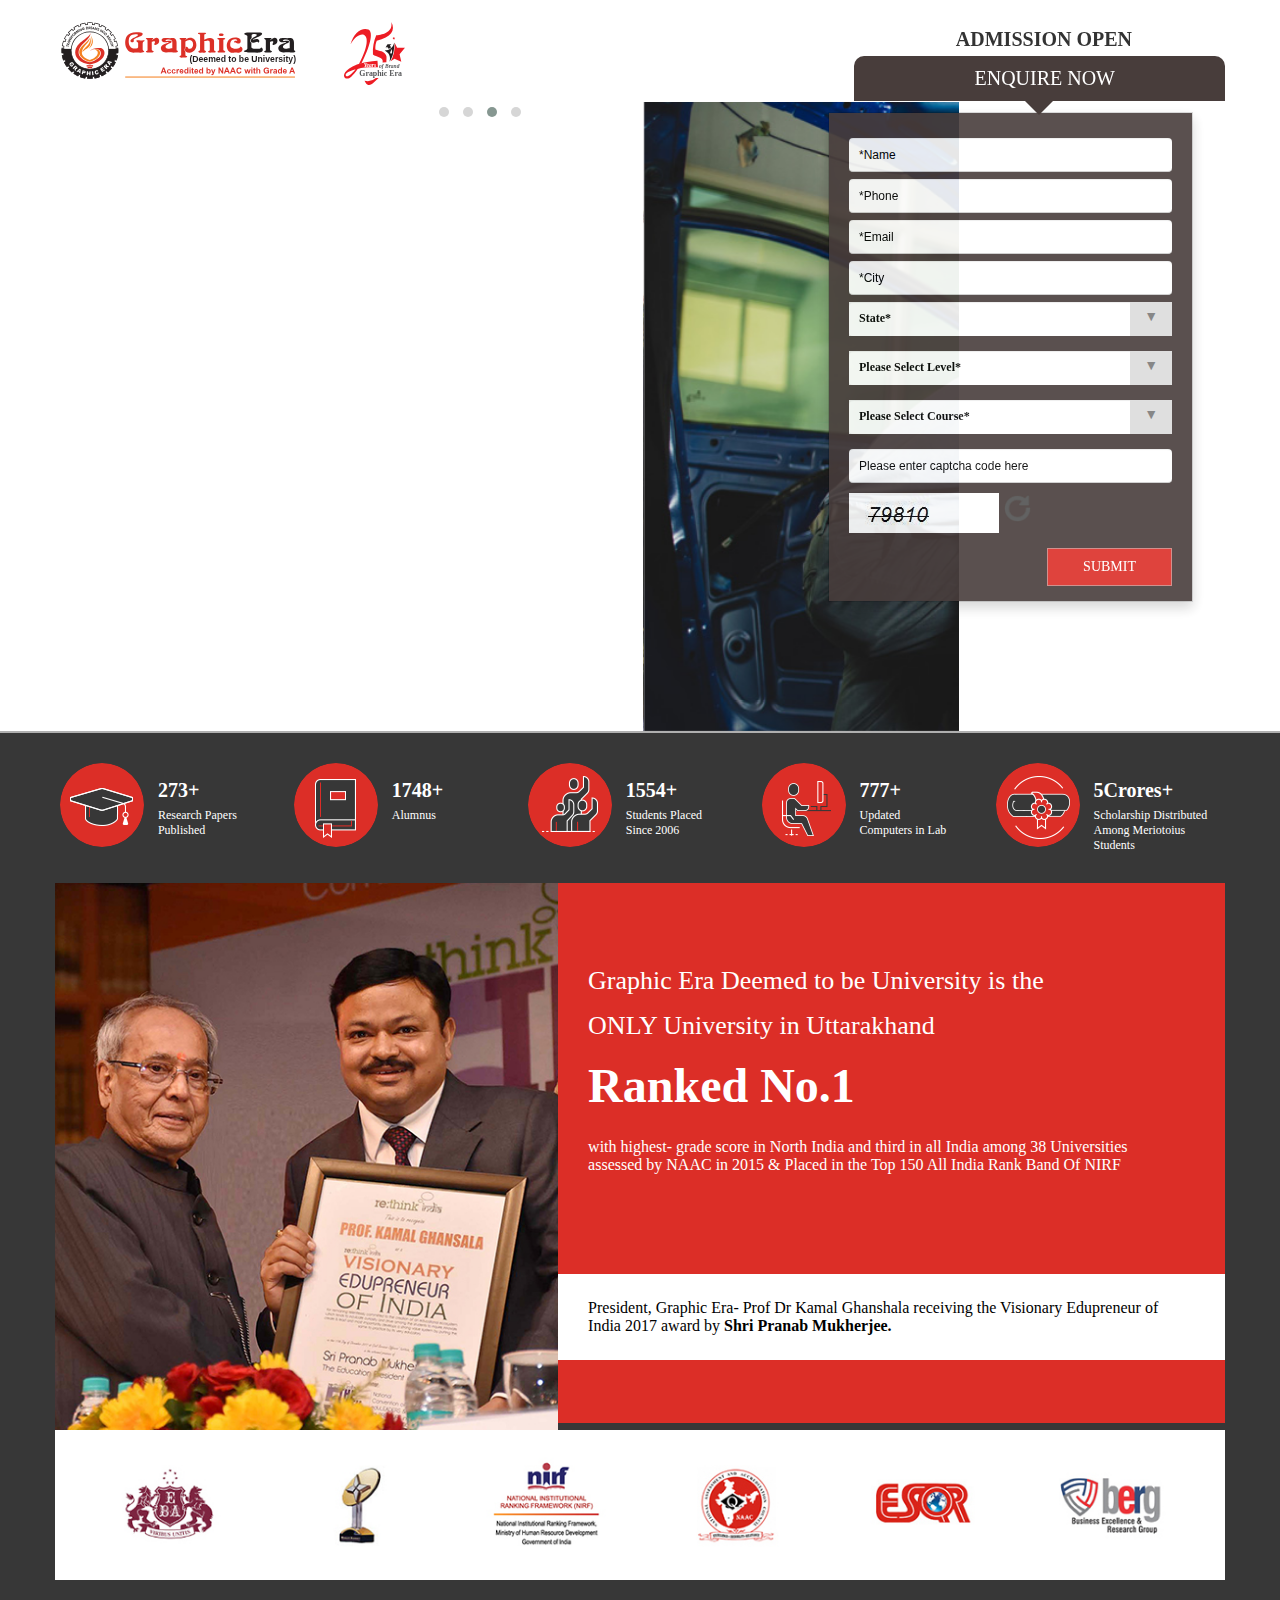
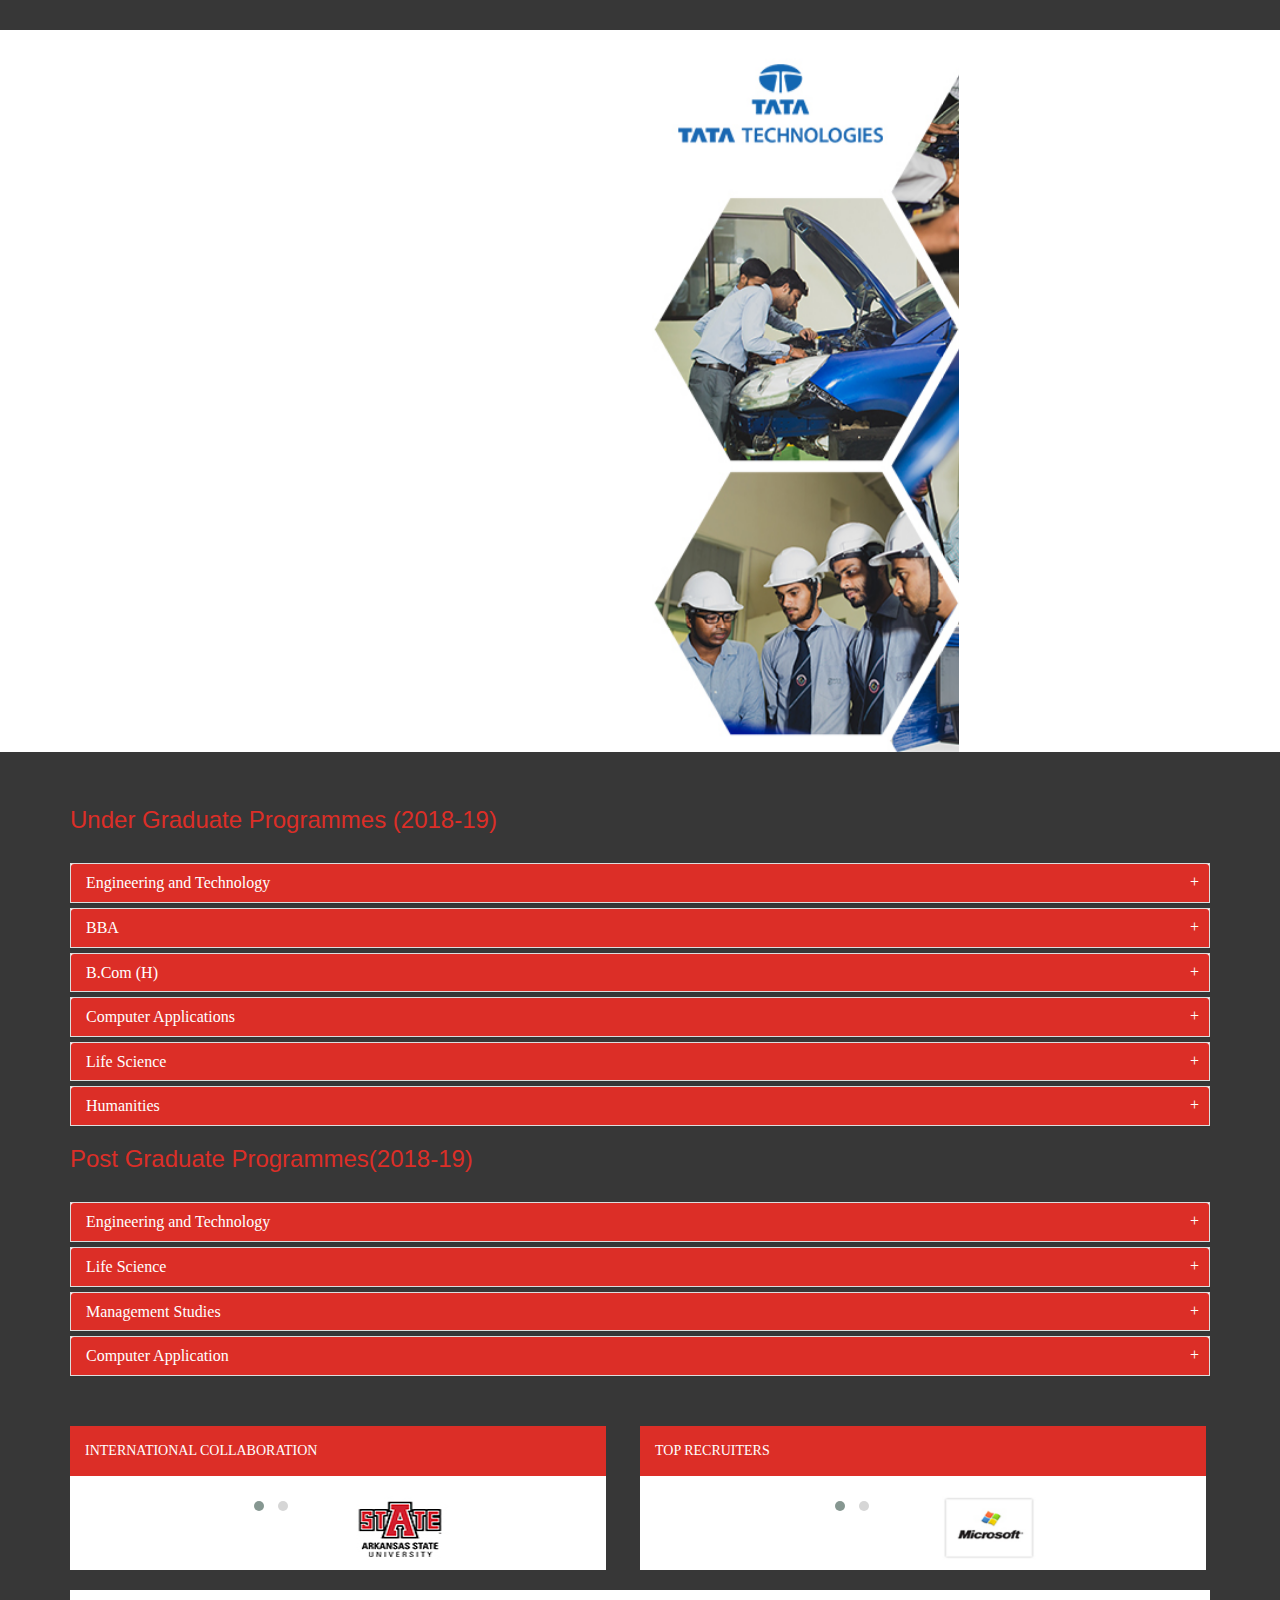
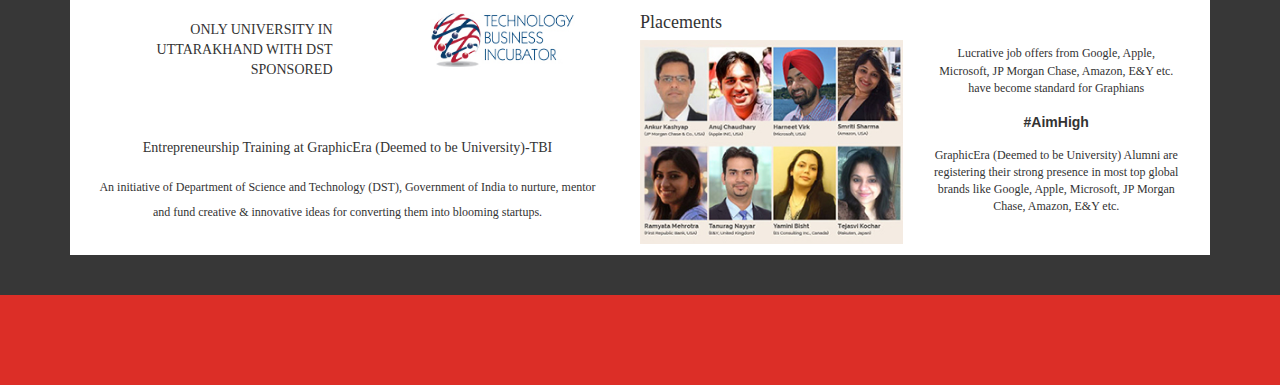
==== commit 58c6ab76: "Update index.html" ====
--- a/geu/index.html
+++ b/geu/index.html
@@ -547,54 +547,36 @@
     </div>
     <div class="geu-accordion-content">
         <div class="container">
+		<h3 style="color:#dc2e27"> Under Graduate Programmes (2018-19)</h3></br>
             <div class="panel-group" id="accordion">
                 <div class="panel panel-default accordion-toggle" data-toggle="collapse" data-parent="#accordion" href="#panel1">
                     <div class="panel-heading">
                         <h4 class="panel-title">
-                            <a class="accordion-toggle"><i class="glyphicon glyphicon-minus"></i>Undergraduate Programs</a>
+                            <a class="accordion-toggle"><i class="glyphicon glyphicon-plus"></i>Engineering and Technology</a>
                         </h4>
                     </div>
-                    <div id="panel1" class="panel-collapse collapse in">
+                    <div id="panel1" class="panel-collapse collapse ">
                         <div class="panel-body">
                             <div id="collapseOne">
                                 <div>
                                     <div class="col-md-12 col-lg-12">
                                         <div class="">
-                                            <label>
-                                                B.Tech Programs</label>
-                                        </div>
-                                        <div class="">
-                                            <span>Specific specializations in the fields of</span>
-                                        </div>
-                                        <div class="">
-                                            <p>
-                                                Computer Science and Engineering | Electronics and Communication Engineering | Electronics
-                                                and Communication Engineering| Mobile Engineering | Information Technology | Mechanical
-                                                Engineering | Civil Engineering | Electrical Engineering | Biotechnology | Petroleum
-                                                Engineering</p>
-                                        </div>
-                                    </div>
-                                    <div class="col-md-12 col-lg-12">
-                                        <div class="">
-                                            <label>
-                                                B.Tech Industry Collaboration</label>
-                                        </div>
-                                        <div class="">
-                                            <p>
-                                                B.Tech CSE with Open Specialization in Cloud Computing | Big Data Analytics | Cyber
-                                                Security | Mobile Computing | Internet of Things | B.Tech EE (Renewable Resources)</p>
-                                        </div>
-                                    </div>
-                                    <div class="col-md-12 col-lg-12">
-                                        <div class="">
-                                            <label>
-                                                B.Tech in TATA Technologies Centre of Excellence Partner Labs</label>
-                                        </div>
-                                        <div class="">
-                                            <p>
-                                                B.Tech Mech Engineering with specialization in Automobile Engineering | Robotics
-                                                &amp; Automation| B.Tech Electronics and Communication Engineering (Internet of
-                                                Things)</p>
+                                            <p>B.Tech Computer Science and Engineering</p>
+										<p>B.Tech Computer Science and Engineering Hons. (Machine Learning)</p>
+                                        <p>B.Tech Computer Science and Engineering Hons. (Cloud Computing)</p>
+										<p>B.Tech Computer Science and Engineering Hons. (IOT)</p>
+										<p>B.Tech Computer Science and Engineering Hons. (Data Sciences &amp; AI)</p>
+										<p>B.Tech Information Technology</p>
+										<p>B.Tech Information Technology Hons. (Digital Transformation Engg.)</p>
+										<p>B.Tech Mechanical Engineering</p>
+										<p>B.Tech Mechanical Engineering Hons. (Robotics and Automation)</p>
+										<p>B.Tech Mechanical Engineering Hons. (Automobile)</p>
+										<p>B.Tech Civil Engineering</p>
+										<p>B.Tech Biotechnology</p>
+										<p>B.Tech Electronics and Communication Engineering</p>
+										<p>B.Tech Electronics and Communication Engineering (Embedded Systems &amp; Robotics)</p>
+										<p>B.Tech Electrical Engineering</p>
+										<p>B.Tech Petroleum Engineering</p>
                                         </div>
                                     </div>
                                 </div>
@@ -605,7 +587,7 @@
                 <div class="panel panel-default accordion-toggle" data-toggle="collapse" data-parent="#accordion" href="#panel2">
                     <div class="panel-heading">
                         <h4 class="panel-title">
-                            <a class="accordion-toggle"><i class="glyphicon glyphicon-plus"></i>Post Graduate Programs</a>
+                            <a class="accordion-toggle"><i class="glyphicon glyphicon-plus"></i>BBA</a>
                         </h4>
                     </div>
                     <div id="panel2" class="panel-collapse collapse">
@@ -616,19 +598,221 @@
                                         <div>
                                             <div class="col-md-12 col-lg-12">
                                                 <div class="">
-                                                    <label>
-                                                        M.Tech Programs</label>
+                                                     <p>BBA</p>
+											   <p>BBA International Finance and Accounting with ACCA</p>
+											   <p>BBA Corporate Accounting and Financial Analysis with CMA, US</p>
                                                 </div>
+                                            </div>
+                                        </div>
+                                    </div>
+                                </div>
+                            </div>
+                        </div>
+                    </div>
+                </div>
+				<div class="panel panel-default accordion-toggle" data-toggle="collapse" data-parent="#accordion" href="#panel3">
+                    <div class="panel-heading">
+                        <h4 class="panel-title">
+                            <a class="accordion-toggle"><i class="glyphicon glyphicon-plus"></i>B.Com (H)</a>
+                        </h4>
+                    </div>
+                    <div id="panel3" class="panel-collapse collapse">
+                        <div class="panel-body">
+                            <div>
+                                <div>
+                                    <div>
+                                        <div>
+                                            <div class="col-md-12 col-lg-12">
                                                 <div class="">
-                                                    <span>Specific specializations in the fields of</span>
+                                               <p>B.Com. (Hons)</p>
+											<p>B.Com. (Hons) International Finance and Accounting with ACCA, UK</p>
+											<p>B.Com. (Hons) Corporate Accounting and Financial Analysis with CMA, US</p><p>B.Com. (Hons)</p>
+											<p>B.Com. (Hons) International Finance and Accounting with ACCA, UK</p>
+											<p>B.Com. (Hons) Corporate Accounting and Financial Analysis with CMA, US</p>
                                                 </div>
+                                            </div>
+                                        </div>
+                                    </div>
+                                </div>
+                            </div>
+                        </div>
+                    </div>
+                </div>
+				<div class="panel panel-default accordion-toggle" data-toggle="collapse" data-parent="#accordion" href="#panel4">
+                    <div class="panel-heading">
+                        <h4 class="panel-title">
+                            <a class="accordion-toggle"><i class="glyphicon glyphicon-plus"></i>Computer Applications</a>
+                        </h4>
+                    </div>
+                    <div id="panel4" class="panel-collapse collapse">
+                        <div class="panel-body">
+                            <div>
+                                <div>
+                                    <div>
+                                        <div>
+                                            <div class="col-md-12 col-lg-12">
                                                 <div class="">
-                                                    <p>
-                                                        Computer Science| Petroleum Exploration| Bio Informatics| High Performance Computing
-                                                        | Structural Engineering | Geo-Informatics | Biotechnology | Instrumentation and
-                                                        Control Engg | CAD/CAM with specialization in Robotics &amp; Automation | CAD/CAM with
-                                                        specialization in Product Design | Geo-Informatics| Computer Network Engg | VLSI
-                                                        Design and System |Communication Systems| Control System</p>
+                                                <p>B.Sc. IT</p>
+											<p>B.Sc. IT Industry Integrated</p>
+											<p>BCA</p>
+											<p>BCA Industry Integrated</p>	
+                                                </div>
+                                            </div>
+                                        </div>
+                                    </div>
+                                </div>
+                            </div>
+                        </div>
+                    </div>
+                </div>
+				<div class="panel panel-default accordion-toggle" data-toggle="collapse" data-parent="#accordion" href="#panel5">
+                    <div class="panel-heading">
+                        <h4 class="panel-title">
+                            <a class="accordion-toggle"><i class="glyphicon glyphicon-plus"></i>Life Science</a>
+                        </h4>
+                    </div>
+                    <div id="panel5" class="panel-collapse collapse">
+                        <div class="panel-body">
+                            <div>
+                                <div>
+                                    <div>
+                                        <div>
+                                            <div class="col-md-12 col-lg-12">
+                                                <div class="">
+                                               <p>B.Sc. (Hons) Microbiology</p>
+											 <p>B.Sc. (Hons) Biotechnology</p>
+											 <p>B.Sc. (Hons) Food Technology</p>		
+                                                </div>
+                                            </div>
+                                        </div>
+                                    </div>
+                                </div>
+                            </div>
+                        </div>
+                    </div>
+                </div>
+				<div class="panel panel-default accordion-toggle" data-toggle="collapse" data-parent="#accordion" href="#panel6">
+                    <div class="panel-heading">
+                        <h4 class="panel-title">
+                            <a class="accordion-toggle"><i class="glyphicon glyphicon-plus"></i>Humanities</a>
+                        </h4>
+                    </div>
+                    <div id="panel6" class="panel-collapse collapse">
+                        <div class="panel-body">
+                            <div>
+                                <div>
+                                    <div>
+                                        <div>
+                                            <div class="col-md-12 col-lg-12">
+                                                <div class="">
+                                                  <p>BA Economics (Hons)</p>
+											  <p>BA Psychology (Hons)</p>
+											  <p>BA Political Science (Hons.)</p>
+                                                </div>
+                                            </div>
+                                        </div>
+                                    </div>
+                                </div>
+                            </div>
+                        </div>
+                    </div>
+                </div>
+				<h3 style="color:#dc2e27">Post Graduate Programmes(2018-19)</h3></br>
+				<div class="panel panel-default accordion-toggle" data-toggle="collapse" data-parent="#accordion" href="#panel7">
+                    <div class="panel-heading">
+                        <h4 class="panel-title">
+                            <a class="accordion-toggle"><i class="glyphicon glyphicon-plus"></i>Engineering and Technology</a>
+                        </h4>
+                    </div>
+                    <div id="panel7" class="panel-collapse collapse">
+                        <div class="panel-body">
+                            <div>
+                                <div>
+                                    <div>
+                                        <div>
+                                            <div class="col-md-12 col-lg-12">
+                                                <div class="">
+                                                     <p>M.Tech (Computer Science & Engg) </p>
+											<p>M.Tech Structural Engineering</p>
+											<p>M.Tech Geo-Informatics</p>
+											<p>M.Tech CAD/CAM/Robotics</p>
+											<p>M.Tech (VLSI Design and System)</p>
+											<p>M.Sc. (Information Technology) </p>	
+                                                </div>
+                                            </div>
+                                        </div>
+                                    </div>
+                                </div>
+                            </div>
+                        </div>
+                    </div>
+                </div>
+				<div class="panel panel-default accordion-toggle" data-toggle="collapse" data-parent="#accordion" href="#panel8">
+                    <div class="panel-heading">
+                        <h4 class="panel-title">
+                            <a class="accordion-toggle"><i class="glyphicon glyphicon-plus"></i>Life Science</a>
+                        </h4>
+                    </div>
+                    <div id="panel8" class="panel-collapse collapse">
+                        <div class="panel-body">
+                            <div>
+                                <div>
+                                    <div>
+                                        <div>
+                                            <div class="col-md-12 col-lg-12">
+                                                <div class="">
+                                              <p>M.Sc. Biotechnology</p>
+											  <p>M.Sc. Microbiology</p>
+                                              <p>M.Sc. Bio-Chemistry</p>	
+                                                </div>
+                                            </div>
+                                        </div>
+                                    </div>
+                                </div>
+                            </div>
+                        </div>
+                    </div>
+                </div>
+				<div class="panel panel-default accordion-toggle" data-toggle="collapse" data-parent="#accordion" href="#panel9">
+                    <div class="panel-heading">
+                        <h4 class="panel-title">
+                            <a class="accordion-toggle"><i class="glyphicon glyphicon-plus"></i>Management Studies</a>
+                        </h4>
+                    </div>
+                    <div id="panel9" class="panel-collapse collapse">
+                        <div class="panel-body">
+                            <div>
+                                <div>
+                                    <div>
+                                        <div>
+                                            <div class="col-md-12 col-lg-12">
+                                                <div class="">
+                                                  <p>MBA</p>
+                                                </div>
+                                            </div>
+                                        </div>
+                                    </div>
+                                </div>
+                            </div>
+                        </div>
+                    </div>
+                </div>
+				<div class="panel panel-default accordion-toggle" data-toggle="collapse" data-parent="#accordion" href="#panel10">
+                    <div class="panel-heading">
+                        <h4 class="panel-title">
+                            <a class="accordion-toggle"><i class="glyphicon glyphicon-plus"></i>Computer Application</a>
+                        </h4>
+                    </div>
+                    <div id="panel10" class="panel-collapse collapse">
+                        <div class="panel-body">
+                            <div>
+                                <div>
+                                    <div>
+                                        <div>
+                                            <div class="col-md-12 col-lg-12">
+                                                <div class="">
+                                                     <p>MCA</p>
+											   <p>MCA Lateral</p>
                                                 </div>
                                             </div>
                                         </div>
@@ -942,4 +1126,4 @@
 
 
 
-</div></form><iframe src="./Admission 2018 _ Graphic Era University_files/gr.html" height="0" width="0" style="display: none;"></iframe><img height="1" width="1" src="./Admission 2018 _ Graphic Era University_files/t" style="display: none;"><img height="1" width="1" src="./Admission 2018 _ Graphic Era University_files/cm" style="display: none;"></body></html>+</div></form><iframe src="./Admission 2018 _ Graphic Era University_files/gr.html" height="0" width="0" style="display: none;"></iframe><img height="1" width="1" src="./Admission 2018 _ Graphic Era University_files/t" style="display: none;"><img height="1" width="1" src="./Admission 2018 _ Graphic Era University_files/cm" style="display: none;"></body></html>
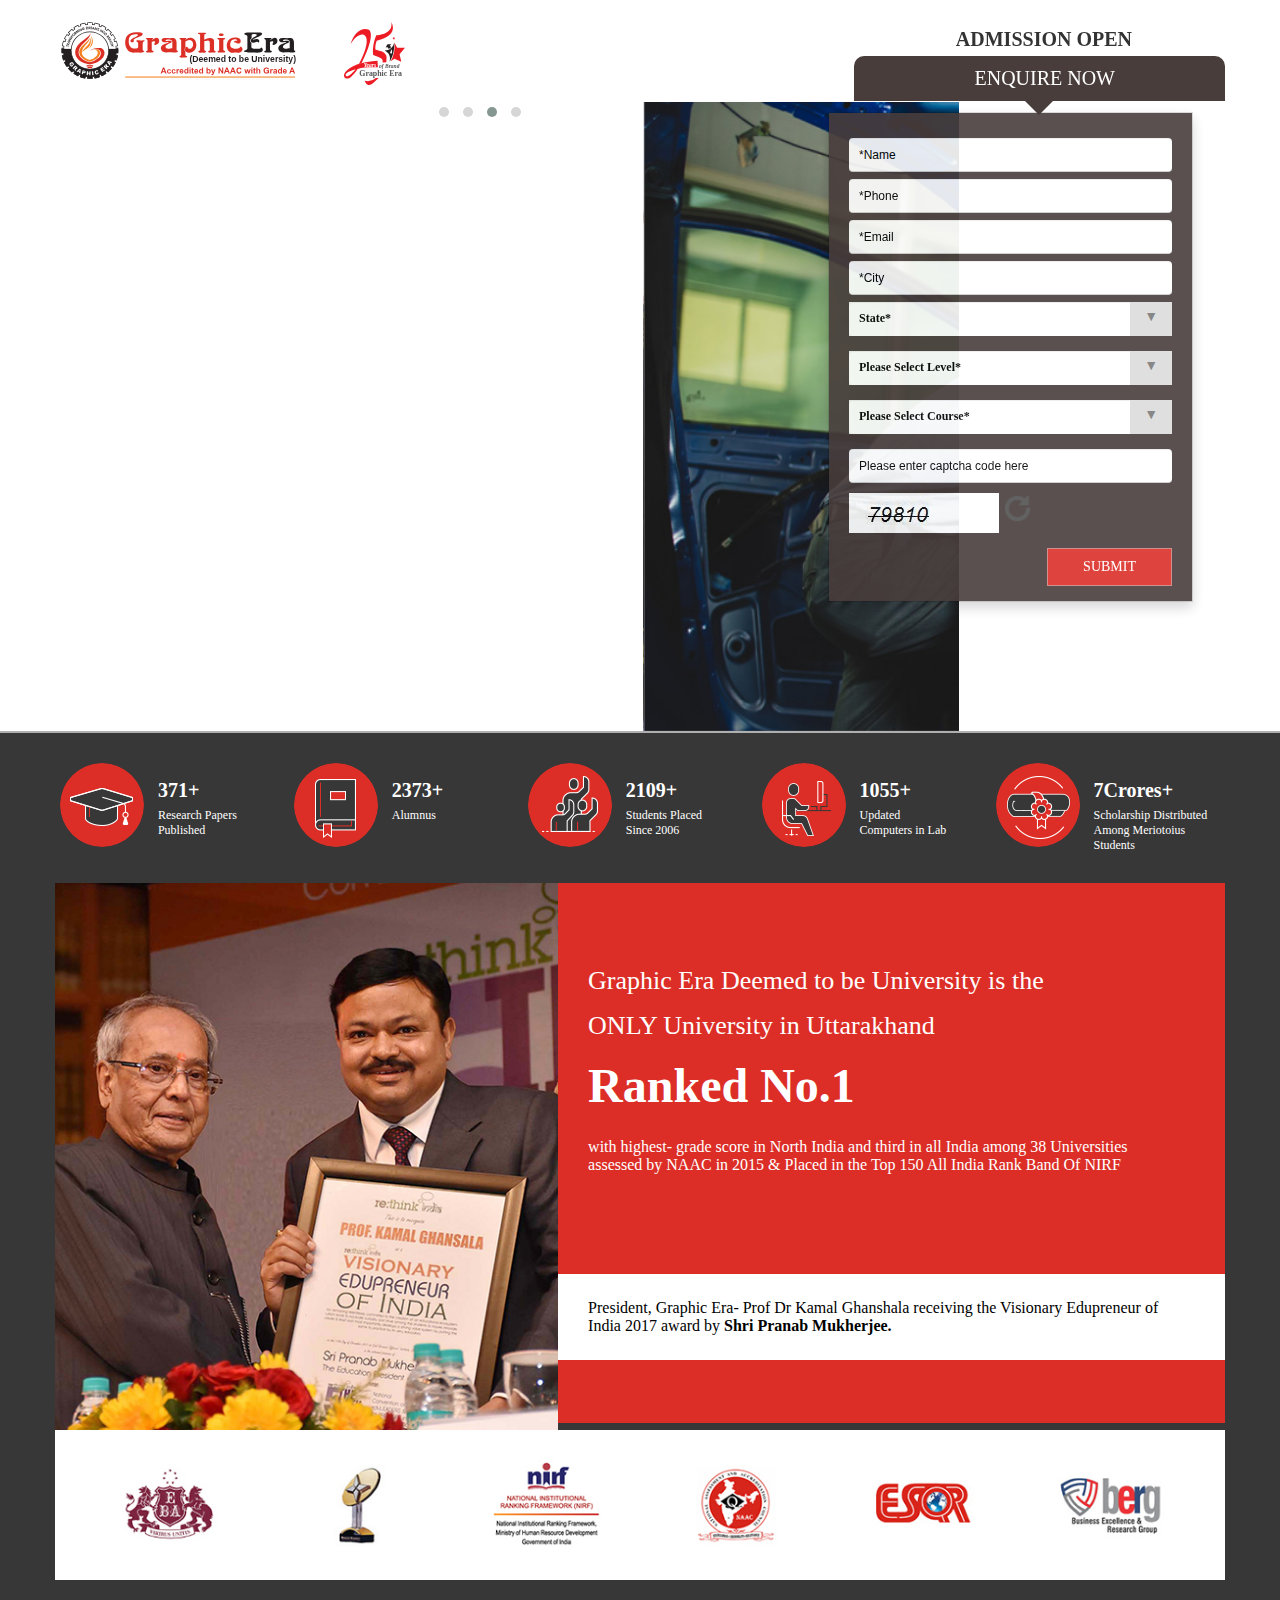
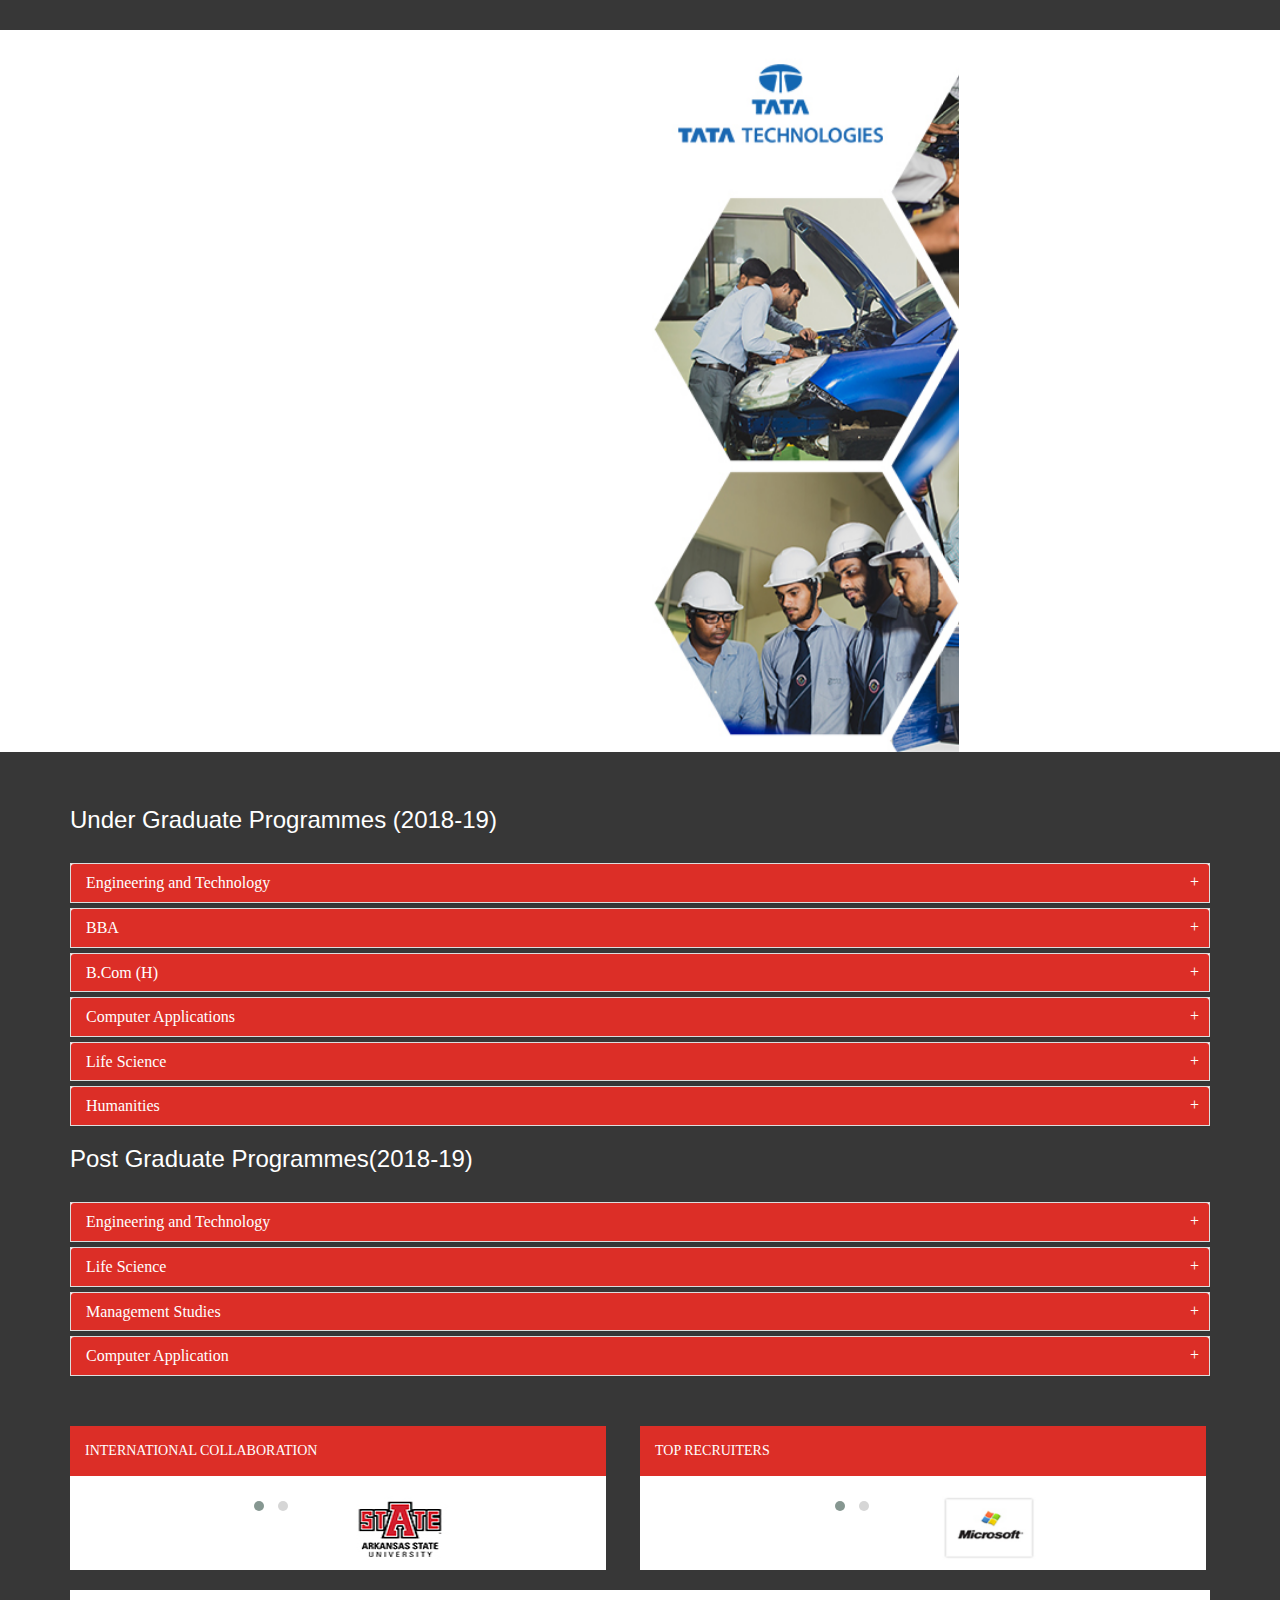
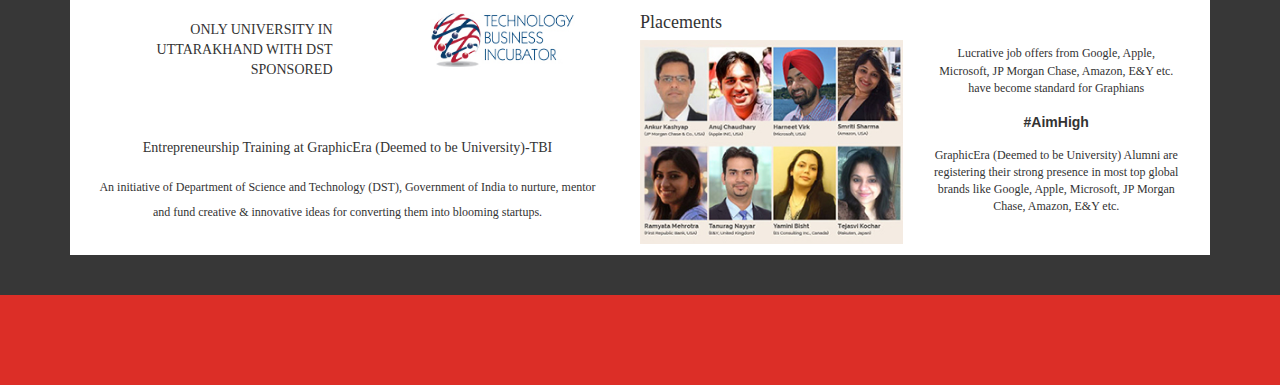
==== commit 331e0b7e: "Update index.html" ====
--- a/geu/index.html
+++ b/geu/index.html
@@ -547,7 +547,7 @@
     </div>
     <div class="geu-accordion-content">
         <div class="container">
-		<h3 style="color:#dc2e27"> Under Graduate Programmes (2018-19)</h3></br>
+		<h3 style="color:white"> Under Graduate Programmes (2018-19)</h3></br>
             <div class="panel-group" id="accordion">
                 <div class="panel panel-default accordion-toggle" data-toggle="collapse" data-parent="#accordion" href="#panel1">
                     <div class="panel-heading">
@@ -717,7 +717,7 @@
                         </div>
                     </div>
                 </div>
-				<h3 style="color:#dc2e27">Post Graduate Programmes(2018-19)</h3></br>
+				<h3 style="color:white">Post Graduate Programmes(2018-19)</h3></br>
 				<div class="panel panel-default accordion-toggle" data-toggle="collapse" data-parent="#accordion" href="#panel7">
                     <div class="panel-heading">
                         <h4 class="panel-title">
